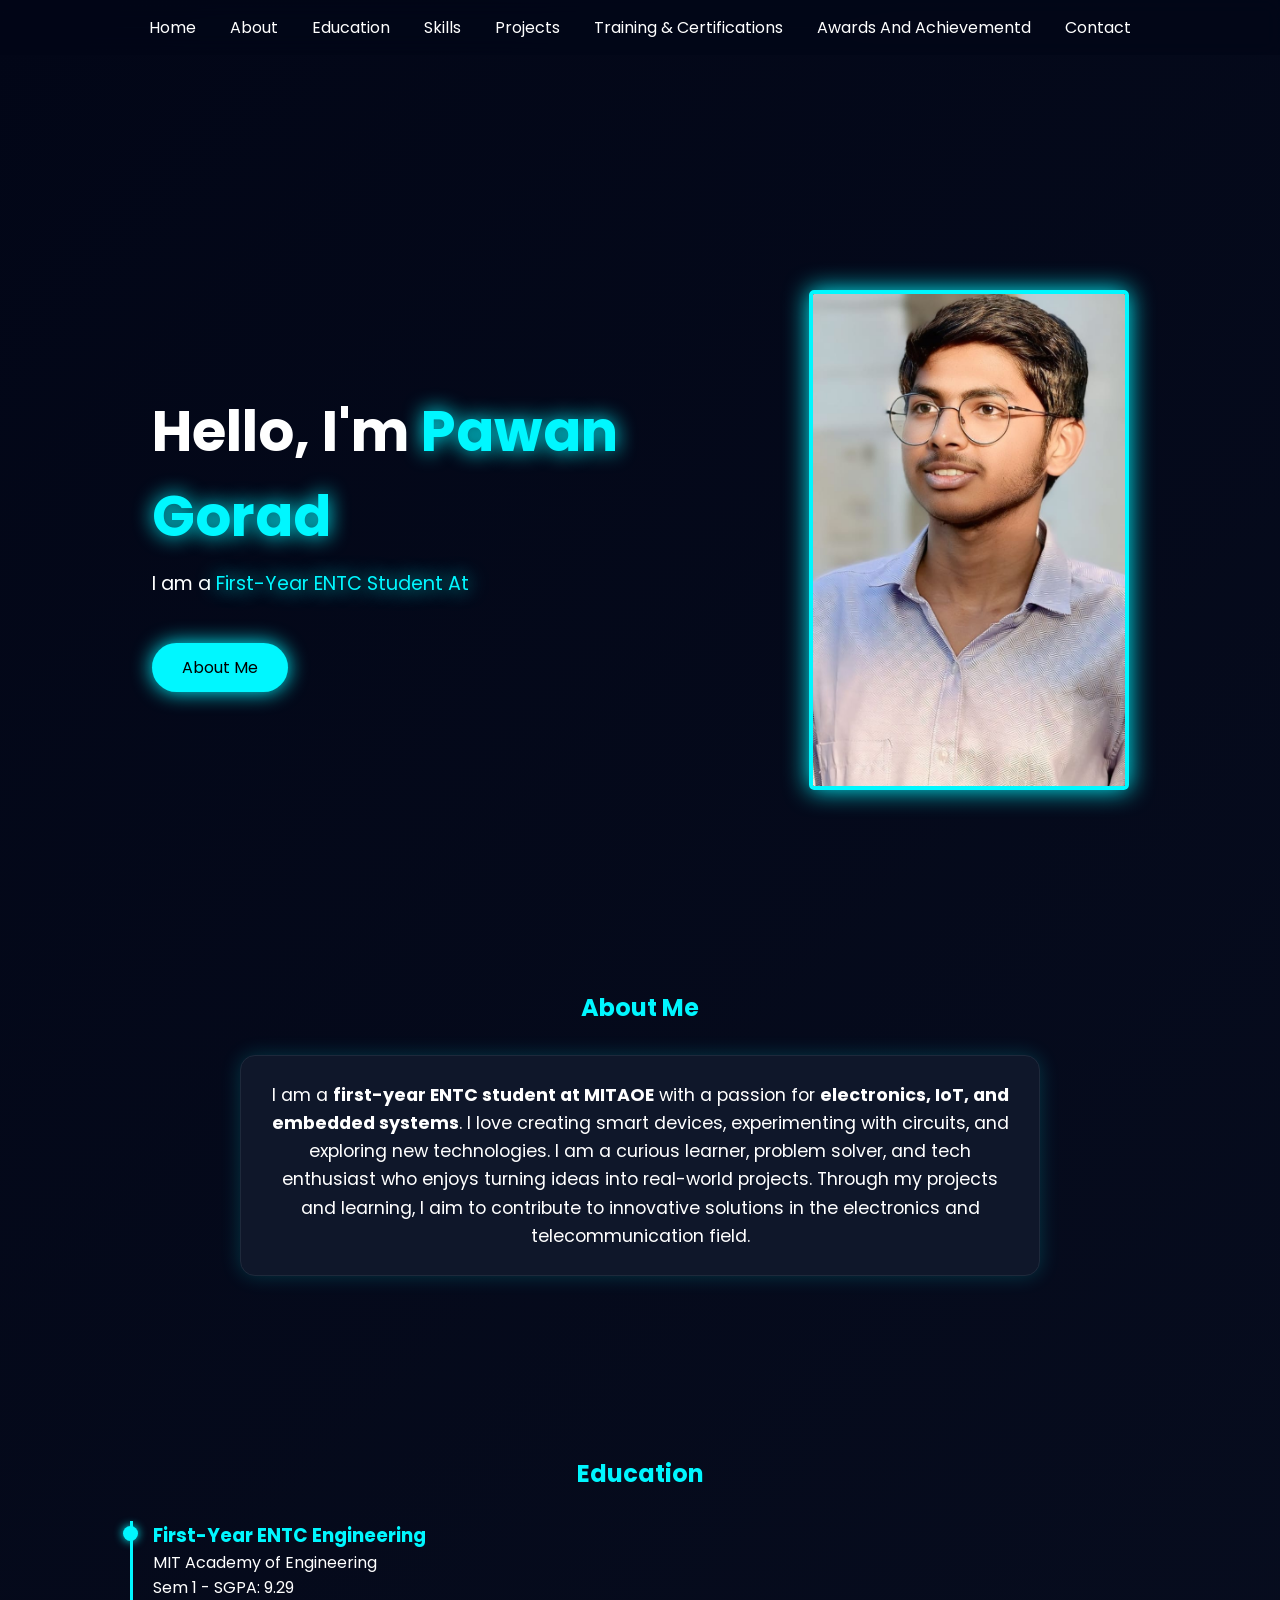
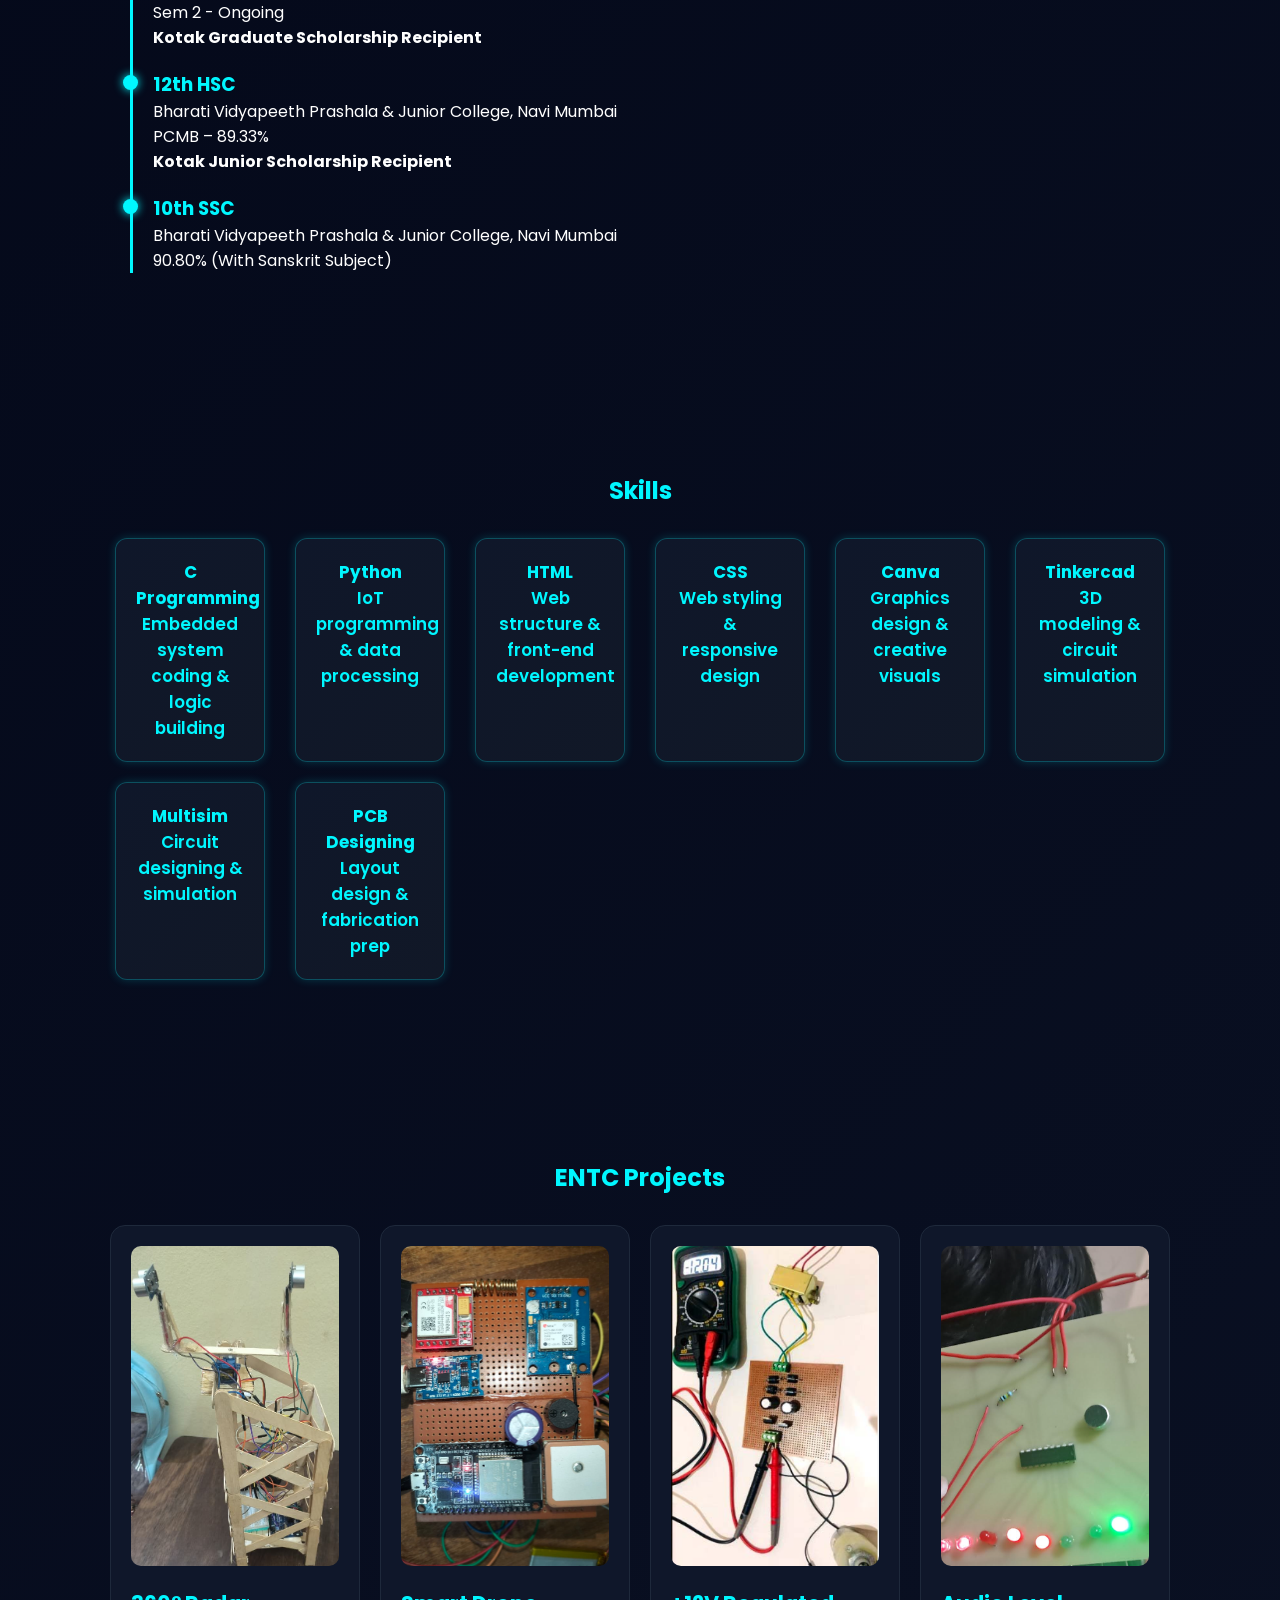
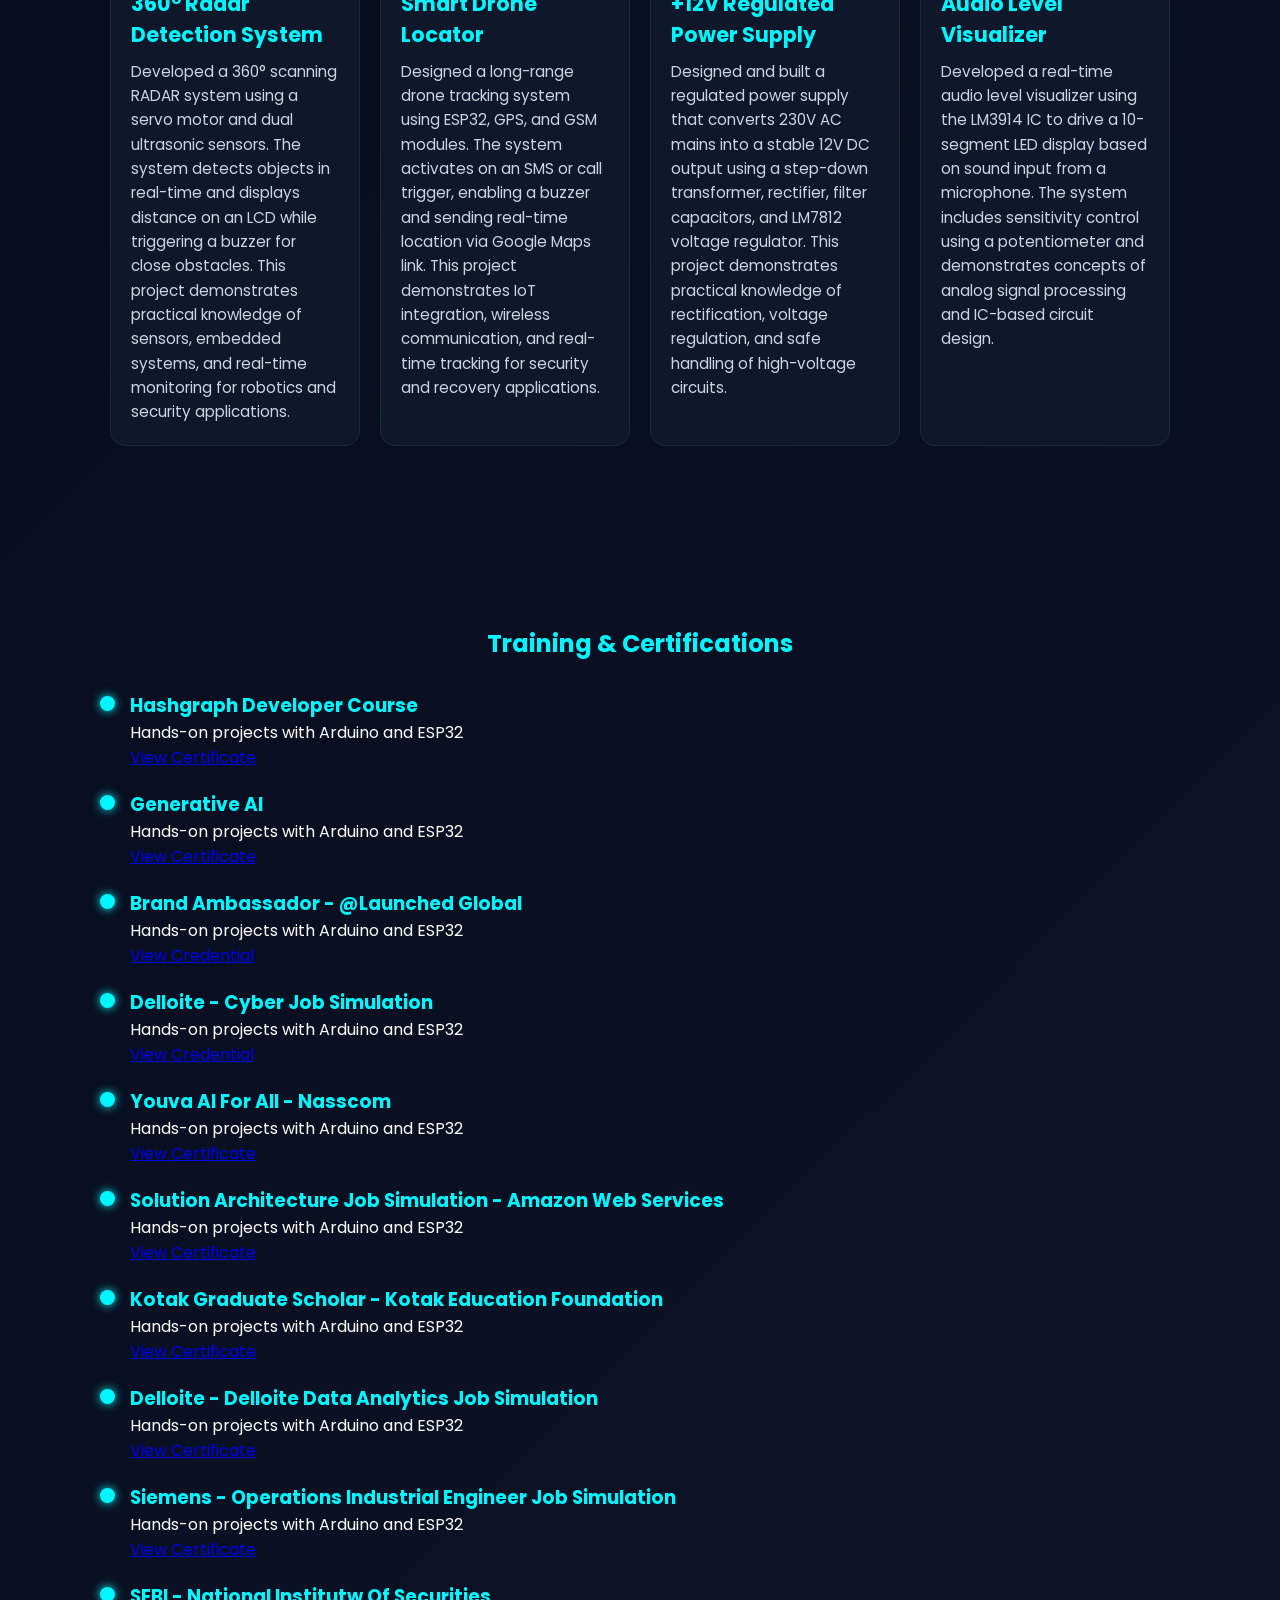
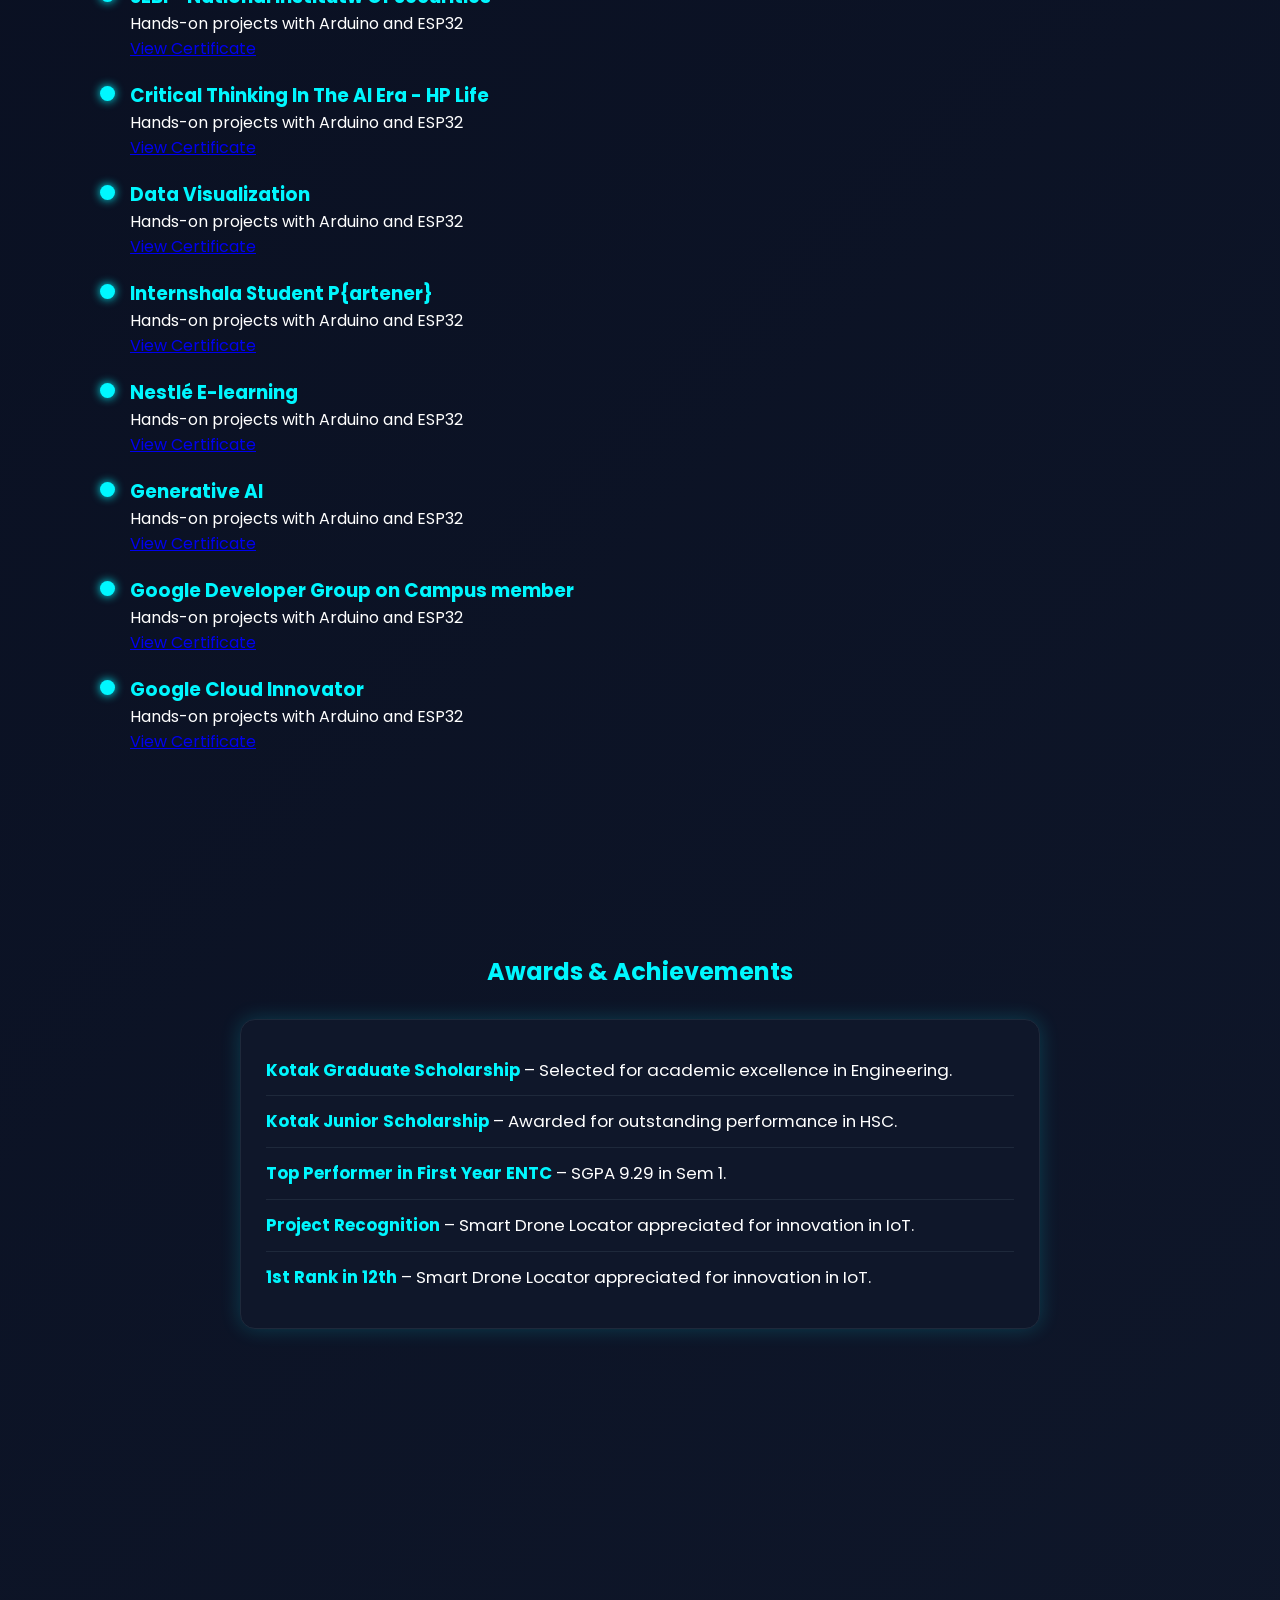
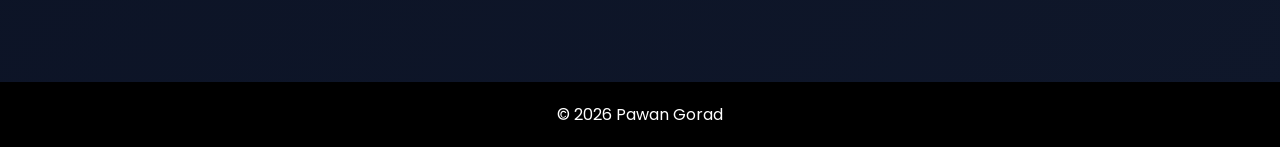
==== index.html @ 3f59ac0b "publsih" ====
<!DOCTYPE html>
<html lang="en">
<head>
<meta charset="UTF-8">
<meta name="viewport" content="width=device-width, initial-scale=1.0">
<title>Pawan Gorad | ENTC Portfolio</title>

<link href="https://fonts.googleapis.com/css2?family=Poppins:wght@300;400;600&display=swap" rel="stylesheet">

<link rel="stylesheet" href="style.css">
</head>

<body>

<nav>
    <a href="#home">Home</a>
    <a href="#about">About</a>
    <a href="#education">Education</a>
    <a href="#skills">Skills</a>
    <a href="#projects">Projects</a>
    <a href="#training">Training & Certifications</a>
    <a href="#awards">Awards And Achievementd</a>   <!-- 👈 ADD THIS -->
    <a href="#contact">Contact</a>
</nav>


<!-- HOME -->
<section id="home">
    <div class="home-content">

        <!-- TEXT LEFT -->
        <div class="home-text">
            <h1>Hello, I'm <span>Pawan Gorad</span></h1>
            <p>I am a <span class="typing" id="typing"></span></p>
            <a href="#about" class="btn">About Me</a>
        </div>

        <!-- PHOTO RIGHT -->
        <div class="home-img">
            <img src="profile.jpg.jpeg" alt="Pawan Photo">
        </div>

    </div>
</section>


<!-- ABOUT -->
<section id="about">
    <h2>About Me</h2>
    <div class="card">
        I am a <strong>first-year ENTC student at MITAOE</strong> with a passion for <strong>electronics, IoT, and embedded systems</strong>. I love creating smart devices, experimenting with circuits, and exploring new technologies. I am a curious learner, problem solver, and tech enthusiast who enjoys turning ideas into real-world projects. Through my projects and learning, I aim to contribute to innovative solutions in the electronics and telecommunication field.
    </div>
</section>

<!-- EDUCATION -->
<section id="education">
    <h2>Education</h2>
    <div class="timeline">
        <!-- First Year Engineering -->
        <div class="timeline-item">
            <h3>First-Year ENTC Engineering</h3>
            <p>MIT Academy of Engineering</p>
            <p>Sem 1 - SGPA: 9.29</p>
            <p>Sem 2 - Ongoing</p>
            <p><strong>Kotak Graduate Scholarship Recipient</strong></p>
        </div>

        <!-- 12th HSC -->
        <div class="timeline-item">
            <h3>12th HSC</h3>
            <p>Bharati Vidyapeeth Prashala & Junior College, Navi Mumbai</p>
            <p>PCMB – 89.33%</p>
            <p><strong>Kotak Junior Scholarship Recipient</strong></p>
        </div>

        <!-- 10th SSC -->
        <div class="timeline-item">
            <h3>10th SSC</h3>
            <p>Bharati Vidyapeeth Prashala & Junior College, Navi Mumbai</p>
            <p>90.80% (With Sanskrit Subject)</p>
           
        </div>
    </div>
</section>

<!-- SKILLS -->
<section id="skills">
    <h2>Skills</h2>
    <div class="skills">
        <div class="skill"><strong>C Programming</strong><br>Embedded system coding & logic building</div>
        <div class="skill"><strong>Python</strong><br>IoT programming & data processing</div>
        <div class="skill"><strong>HTML</strong><br>Web structure & front-end development</div>
        <div class="skill"><strong>CSS</strong><br>Web styling & responsive design</div>
        <div class="skill"><strong>Canva</strong><br>Graphics design & creative visuals</div>
        <div class="skill"><strong>Tinkercad</strong><br>3D modeling & circuit simulation</div>
        <div class="skill"><strong>Multisim</strong><br>Circuit designing & simulation</div>
        <div class="skill"><strong>PCB Designing</strong><br>Layout design & fabrication prep</div>
    </div>
</section>


<!-- PROJECTS -->
<section id="projects">
    <h2>ENTC Projects</h2>
    <div class="projects">
       <div class="card">
    <img src="radar.png" alt="Radar System" class="project-img">

    <h3>360° Radar Detection System</h3>

    <p>
        Developed a 360° scanning RADAR system using a servo motor and dual ultrasonic sensors. 
        The system detects objects in real-time and displays distance on an LCD while triggering 
        a buzzer for close obstacles. This project demonstrates practical knowledge of sensors, 
        embedded systems, and real-time monitoring for robotics and security applications.
    </p>
</div>

        <div class="card">
    <img src="dronelocator.jpeg" alt="Smart Drone Locator" class="project-img">

    <h3>Smart Drone Locator</h3>

    <p>
        Designed a long-range drone tracking system using ESP32, GPS, and GSM modules. 
        The system activates on an SMS or call trigger, enabling a buzzer and sending 
        real-time location via Google Maps link. This project demonstrates IoT integration, 
        wireless communication, and real-time tracking for security and recovery applications.
    </p>
</div>
<div class="card">
    <img src="powersupply.png" alt="Power Supply" class="project-img">

    <h3>+12V Regulated Power Supply</h3>

    <p>
        Designed and built a regulated power supply that converts 230V AC mains into a stable 
        12V DC output using a step-down transformer, rectifier, filter capacitors, and LM7812 
        voltage regulator. This project demonstrates practical knowledge of rectification, 
        voltage regulation, and safe handling of high-voltage circuits.
    </p>
</div>
<div class="card">
    <img src="audio.png" alt="Audio Visualizer" class="project-img">

    <h3>Audio Level Visualizer</h3>

    <p>
        Developed a real-time audio level visualizer using the LM3914 IC to drive a 10-segment 
        LED display based on sound input from a microphone. The system includes sensitivity 
        control using a potentiometer and demonstrates concepts of analog signal processing 
        and IC-based circuit design.
    </p>
</div>



</section>

<!-- TRAINING & CERTIFICATIONS -->
<section id="training">
    <h2>Training & Certifications</h2>
    <div class="timeline-item">
    <h3>Hashgraph Developer Course</h3>
    <p>Hands-on projects with Arduino and ESP32</p>

    <a href="hashgraph.png" target="_blank" class="cert-btn">
        View Certificate
    </a>
</div>
<div class="timeline-item">
    <h3>Generative AI</h3>
    <p>Hands-on projects with Arduino and ESP32</p>

    <a href="GenAi.png" target="_blank" class="cert-btn">
        View Certificate
    </a>
</div>
        <div class="timeline-item">
    <h3>Brand Ambassador - @Launched Global</h3>
    <p>Hands-on projects with Arduino and ESP32</p>

    <a href="Laun.png" target="_blank" class="cert-btn">
        View Credential
    </a>
</div>
        </div>
        <div class="timeline-item">
    <h3>Delloite - Cyber Job Simulation</h3>
    <p>Hands-on projects with Arduino and ESP32</p>

    <a href="Delloite1.png" target="_blank" class="cert-btn">
        View Credential
    </a>
</div>
        <div class="timeline-item">
    <h3>Youva AI For All - Nasscom</h3>
    <p>Hands-on projects with Arduino and ESP32</p>

    <a href="nasscom1.png" target="_blank" class="cert-btn">
        View Certificate
    </a>
</div>
        <div class="timeline-item">
    <h3>Solution Architecture Job Simulation - Amazon Web Services</h3>
    <p>Hands-on projects with Arduino and ESP32</p>

    <a href="aws.png" target="_blank" class="cert-btn">
        View Certificate
    </a>
</div>
         <div class="timeline-item">
    <h3>Kotak Graduate Scholar - Kotak Education Foundation</h3>
    <p>Hands-on projects with Arduino and ESP32</p>

    <a href="kotak.png" target="_blank" class="cert-btn">
        View Certificate
    </a>
</div>
        <div class="timeline-item">
    <h3>Delloite - Delloite Data Analytics Job Simulation</h3>
    <p>Hands-on projects with Arduino and ESP32</p>

    <a href="delloite2.png" target="_blank" class="cert-btn">
        View Certificate
    </a>
</div>
        <div class="timeline-item">
    <h3>Siemens - Operations Industrial Engineer Job Simulation</h3>
    <p>Hands-on projects with Arduino and ESP32</p>

    <a href="siemens.png" target="_blank" class="cert-btn">
        View Certificate
    </a>
</div>
        <div class="timeline-item">
    <h3>SEBI - National Institutw Of Securities </h3>
    <p>Hands-on projects with Arduino and ESP32</p>

    <a href="sebi.png" target="_blank" class="cert-btn">
        View Certificate
    </a>
</div>
        <div class="timeline-item">
    <h3>Critical Thinking In The AI Era - HP Life </h3>
    <p>Hands-on projects with Arduino and ESP32</p>

    <a href="hp.png" target="_blank" class="cert-btn">
        View Certificate
    </a>
</div>
        <div class="timeline-item">
    <h3> Data Visualization  </h3>
    <p>Hands-on projects with Arduino and ESP32</p>

    <a href="tata.png" target="_blank" class="cert-btn">
        View Certificate
    </a>
</div>
<div class="timeline-item">
    <h3> Internshala Student P{artener}  </h3>
    <p>Hands-on projects with Arduino and ESP32</p>

    <a href="intern.png" target="_blank" class="cert-btn">
        View Certificate
    </a>
</div>
<div class="timeline-item">
    <h3> Nestlé E-learning  </h3>
    <p>Hands-on projects with Arduino and ESP32</p>

    <a href="Nestlé E-learning.png" target="_blank" class="cert-btn">
        View Certificate
    </a>
</div>
<div class="timeline-item">
    <h3> Generative AI  </h3>
    <p>Hands-on projects with Arduino and ESP32</p>

    <a href="Generative AI.png" target="_blank" class="cert-btn">
        View Certificate
    </a>
</div>
<div class="timeline-item">
    <h3> Google Developer Group on Campus member  </h3>
    <p>Hands-on projects with Arduino and ESP32</p>

    <a href="https://developers.google.com/profile/badges/community/gdg/GDGoC/member/" target="_blank" class="cert-btn">
        View Certificate
    </a>
</div>
<div class="timeline-item">
    <h3> Google Cloud Innovator  </h3>
    <p>Hands-on projects with Arduino and ESP32</p>

    <a href="https://developers.google.com/profile/badges/community/innovators/cloud/2021_member/" target="_blank" class="cert-btn">
        View Certificate
    </a>
</div>
</section>
<!-- AWARDS & ACHIEVEMENTS -->
<section id="awards">
    <h2>Awards & Achievements</h2>

    <div class="awards-card">
        <ul>
            <li><strong>Kotak Graduate Scholarship</strong> – Selected for academic excellence in Engineering.</li>
            <li><strong>Kotak Junior Scholarship</strong> – Awarded for outstanding performance in HSC.</li>
            <li><strong>Top Performer in First Year ENTC</strong> – SGPA 9.29 in Sem 1.</li>
            <li><strong>Project Recognition</strong> – Smart Drone Locator appreciated for innovation in IoT.</li>
            <li><strong>1st Rank in 12th</strong> – Smart Drone Locator appreciated for innovation in IoT.</li>
        </ul>
    </div>
</section>

<!-- CONTACT -->
<link rel="stylesheet" href="https://cdnjs.cloudflare.com/ajax/libs/font-awesome/6.5.0/css/all.min.css">

<section id="contact">
    <h2>Contact</h2>

    <p class="contact-text">pawangorad2007@gmail.com</p>
    <p class="contact-text">202501070093@mitaoe.ac.in</p>

    <div class="social-icons">
        <a href="https://www.linkedin.com/in/pawan-gorad-92347b370/" target="_blank" class="icon linkedin">
            <i class="fab fa-linkedin-in"></i>
        </a>

        <a href="https://www.youtube.com/@Pawangorad2007/videos" target="_blank" class="icon youtube">
            <i class="fab fa-youtube"></i>
        </a>
    </div>
</section>


<footer>
    <p>© 2026 Pawan Gorad</p>
</footer>

<script src = "index.js">
</script>

</body>
</html>
---- style.css ----
#contact {
    text-align: center;
    padding: 40px 20px;
    background: #0f172a;
    color: #fff;
}

#contact h2 {
    font-size: 32px;
    margin-bottom: 15px;
}

.contact-text {
    font-size: 16px;
    margin: 5px 0;
    color: #cbd5f5;
}

.social-icons {
    margin-top: 20px;
}

.icon {
    display: inline-flex;
    align-items: center;
    justify-content: center;
    width: 45px;
    height: 45px;
    margin: 0 10px;
    border-radius: 50%;
    font-size: 18px;
    color: white;
    text-decoration: none;
    transition: 0.3s ease;
}

/* LinkedIn */
.linkedin {
    background: #0077b5;
}

.linkedin:hover {
    background: #005582;
    transform: scale(1.1);
}

/* YouTube */
.youtube {
    background: #ff0000;
}

.youtube:hover {
    background: #cc0000;
    transform: scale(1.1);
}

*{
    margin:0;
    padding:0;
    box-sizing:border-box;
    font-family:'Poppins',sans-serif;
    scroll-behavior:smooth;
}

body{
    background: linear-gradient(135deg, #020617, #0f172a);
    color:#fff;
}


/* PARTICLE BACKGROUND */
canvas{
    position:fixed;
    top:0;
    left:0;
    z-index:-1;
}
.home-content{
    display:flex;
    justify-content:space-between;
    align-items:center;
    height:100vh;
    max-width:1100px;
    margin:auto;
    padding:0 20px;
    flex-wrap:wrap;
}

/* LEFT TEXT */
.home-text{
    flex:1;
    text-align:left;
}

.home-text h1{
    font-size:3.5rem;
    margin-bottom:10px;
}

.home-text p{
    font-size:1.2rem;
    margin-bottom:20px;
}

/* RIGHT IMAGE */
.home-img{
    flex:1;
    display:flex;
    justify-content:flex-end;
}
.home-img img{
    width:320px;
    height:500px;
    object-fit:cover;

    /* 👉 face full visible (head fix) */
    object-position:90% 1%;

    border:4px solid #00f7ff;
    box-shadow:0 0 25px #00f7ff;
    border-radius:5px;
    animation: float 5s ease-in-out infinite;
}



/* MOBILE RESPONSIVE */
@media(max-width:768px){
    .home-content{
        flex-direction:column;
        text-align:center;
    }

    .home-text{
        text-align:center;
    }

    .home-img{
        justify-content:center;
        margin-top:20px;
    }
}


/* NAVBAR */
nav{
    position:fixed;
    width:100%;
    background:rgba(2,6,23,0.7);
    backdrop-filter:blur(10px);
    padding:15px;
    text-align:center;
    z-index:1000;
}

nav a{
    color:#fff;
    margin:0 15px;
    text-decoration:none;
    position:relative;
}

nav a::after{
    content:"";
    position:absolute;
    width:0%;
    height:2px;
    background:#00f7ff;
    left:0;
    bottom:-5px;
    transition:0.3s;
}

nav a:hover::after{
    width:100%;
}

/* HOME */
#home{
    height:100vh;
    display:flex;
    justify-content:center;
    align-items:center;
    text-align:center;
}

.home-content h1{
    font-size:3.5rem;
}

.home-content span{
    color:#00f7ff;
    text-shadow:0 0 20px #00f7ff;
}

.typing{
    color:#00f7ff;
}

.btn{
    margin-top:25px;
    display:inline-block;
    padding:12px 30px;
    background:#00f7ff;
    color:#000;
    border-radius:30px;
    text-decoration:none;
    transition:0.3s;
    box-shadow:0 0 20px #00f7ff;
}

.btn:hover{
    transform:scale(1.1);
}

/* SECTIONS */
section{
    padding:90px 20px;
    max-width:1100px;
    margin:auto;
    opacity:0;
    transform:translateY(50px);
    transition:0.6s;
}

section.show{
    opacity:1;
    transform:translateY(0);
}

h2{
    color:#00f7ff;
    text-align:center;
    margin-bottom:30px;
}

/* ABOUT */
#about .card{
    background:#0f172a;
    padding:25px;
    border-radius:15px;
    border:1px solid #1e293b;
    box-shadow:0 0 20px #00f7ff30;
    text-align:center;
    max-width:800px;
    margin:auto;
    font-size:1.1rem;
    line-height:1.6;
}

/* PROJECT CARDS */
.projects{
    display:grid;
    grid-template-columns:repeat(auto-fit,minmax(250px,1fr));
    gap:20px;
}

.card{
    background:#0f172a;
    padding:20px;
    border-radius:15px;
    transition:0.3s;
    border:1px solid #1e293b;
}

.card:hover{
    transform:translateY(-8px);
    box-shadow:0 0 15px #00f7ff50;
}


.card:hover{
    transform:translateY(-10px);
    box-shadow:0 0 30px #00f7ff60;
}
.card{
    background:#0f172a;
    padding:20px;
    border-radius:15px;
    border:1px solid #1e293b;
    transition:0.3s ease;
    max-width:320px;
    overflow:hidden;
}

/* Hover effect */
.card:hover{
    transform:translateY(-8px);
    box-shadow:0 8px 20px rgba(0, 247, 255, 0.3);
}

/* Image styling */
.project-img{
    width:100%;
    height:400px;
    object-fit:cover;
    border-radius:10px;
    margin-bottom:15px;
    transition:0.4s ease;
}
.card{
    background:#0f172a;
    padding:20px;
    border-radius:15px;
    border:1px solid #1e293b;
    transition:0.3s ease;
    max-width:320px;
    overflow:hidden;
}

.card:hover{
    transform:translateY(-8px);
    box-shadow:0 8px 20px rgba(0, 247, 255, 0.3);
}

.project-img{
    width:100%;
    height:320px;
    object-fit:cover;
    border-radius:10px;
    margin-bottom:15px;
    transition:0.4s ease;
}

.card:hover .project-img{
    transform:scale(1.05);
}

.card h3{
    color:#00f7ff;
    margin-bottom:10px;
    font-size:1.3rem;
}

.card p{
    font-size:0.95rem;
    line-height:1.6;
    color:#cbd5e1;
}


/* Image zoom on hover */
.card:hover .project-img{
    transform:scale(1.05);
}

/* Heading */
.card h3{
    color:#00f7ff;
    margin-bottom:10px;
    font-size:1.3rem;
}

/* Description */
.card p{
    font-size:0.95rem;
    line-height:1.6;
    color:#cbd5e1;
}


/* SKILLS */
.skills{
    display:grid;
    grid-template-columns:repeat(auto-fit,minmax(140px,1fr));
    gap:20px;
    justify-items:center;
}

.skill{
    padding:20px;
    text-align:center;
    border-radius:12px;
    background:linear-gradient(135deg,#0f172a,#111827);
    border:1px solid #00f7ff40;
    color:#00f7ff;
    font-weight:600;
    font-size:1.05rem;
    transition:0.3s;
    width:100%;
    max-width:150px;
    box-shadow:0 0 10px #00f7ff30;
}

.skill:hover{
    background:#00f7ff;
    color:#000;
    transform:scale(1.1);
    box-shadow:0 0 20px #00f7ff80;
}

/* TIMELINE */
.timeline{
    position:relative;
    margin-left:20px;
    border-left:3px solid #00f7ff;
}

.timeline-item{
    margin:20px 0;
    padding-left:20px;
    position:relative;
}

.timeline-item::before{
    content:"";
    position:absolute;
    left:-10px;
    top:5px;
    width:15px;
    height:15px;
    background:#00f7ff;
    border-radius:50%;
    box-shadow:0 0 10px #00f7ff;
}

.timeline-item h3{
    color:#00f7ff;
}
/* AWARDS SECTION */
#awards{
    padding:90px 20px;
    max-width:1100px;
    margin:auto;
}

.awards-card{
    background:#0f172a;
    padding:25px;
    border-radius:15px;
    border:1px solid #1e293b;
    box-shadow:0 0 20px #00f7ff30;
    max-width:800px;
    margin:auto;
}

.awards-card ul{
    list-style:none;
    padding:0;
}

.awards-card li{
    padding:12px 0;
    border-bottom:1px solid #1e293b;
    font-size:1.05rem;
    line-height:1.6;
}

.awards-card li:last-child{
    border-bottom:none;
}

.awards-card strong{
    color:#00f7ff;
}
.cert-thumb{
    width:120px;
    height:80px;
    object-fit:cover;
    border-radius:8px;
    margin-top:10px;
    border:2px solid #00f7ff;
    box-shadow:0 0 10px #00f7ff40;
    transition:0.3s;
    cursor:pointer;
}

.cert-thumb:hover{
    transform:scale(1.1);
    box-shadow:0 0 20px #00f7ff;
}


/* FOOTER */
footer{
    text-align:center;
    padding:20px;
    background:#000;
}
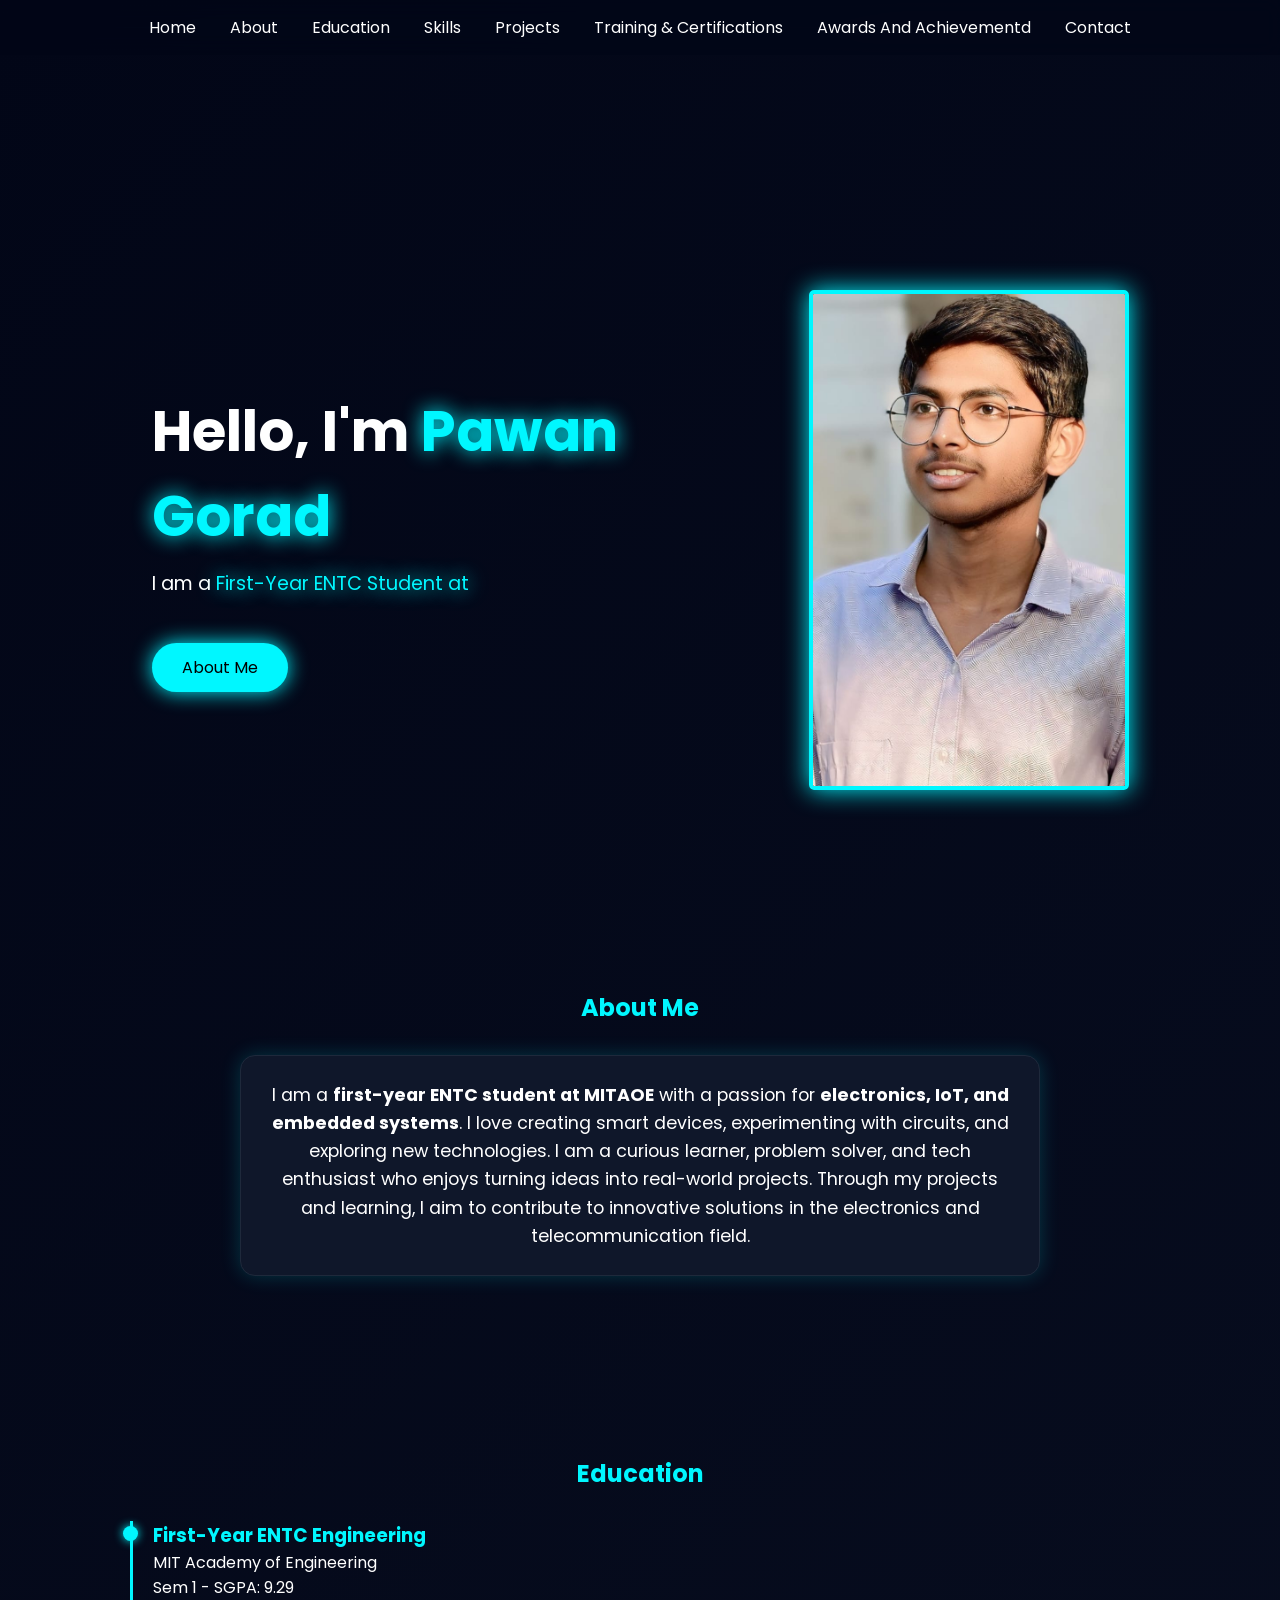
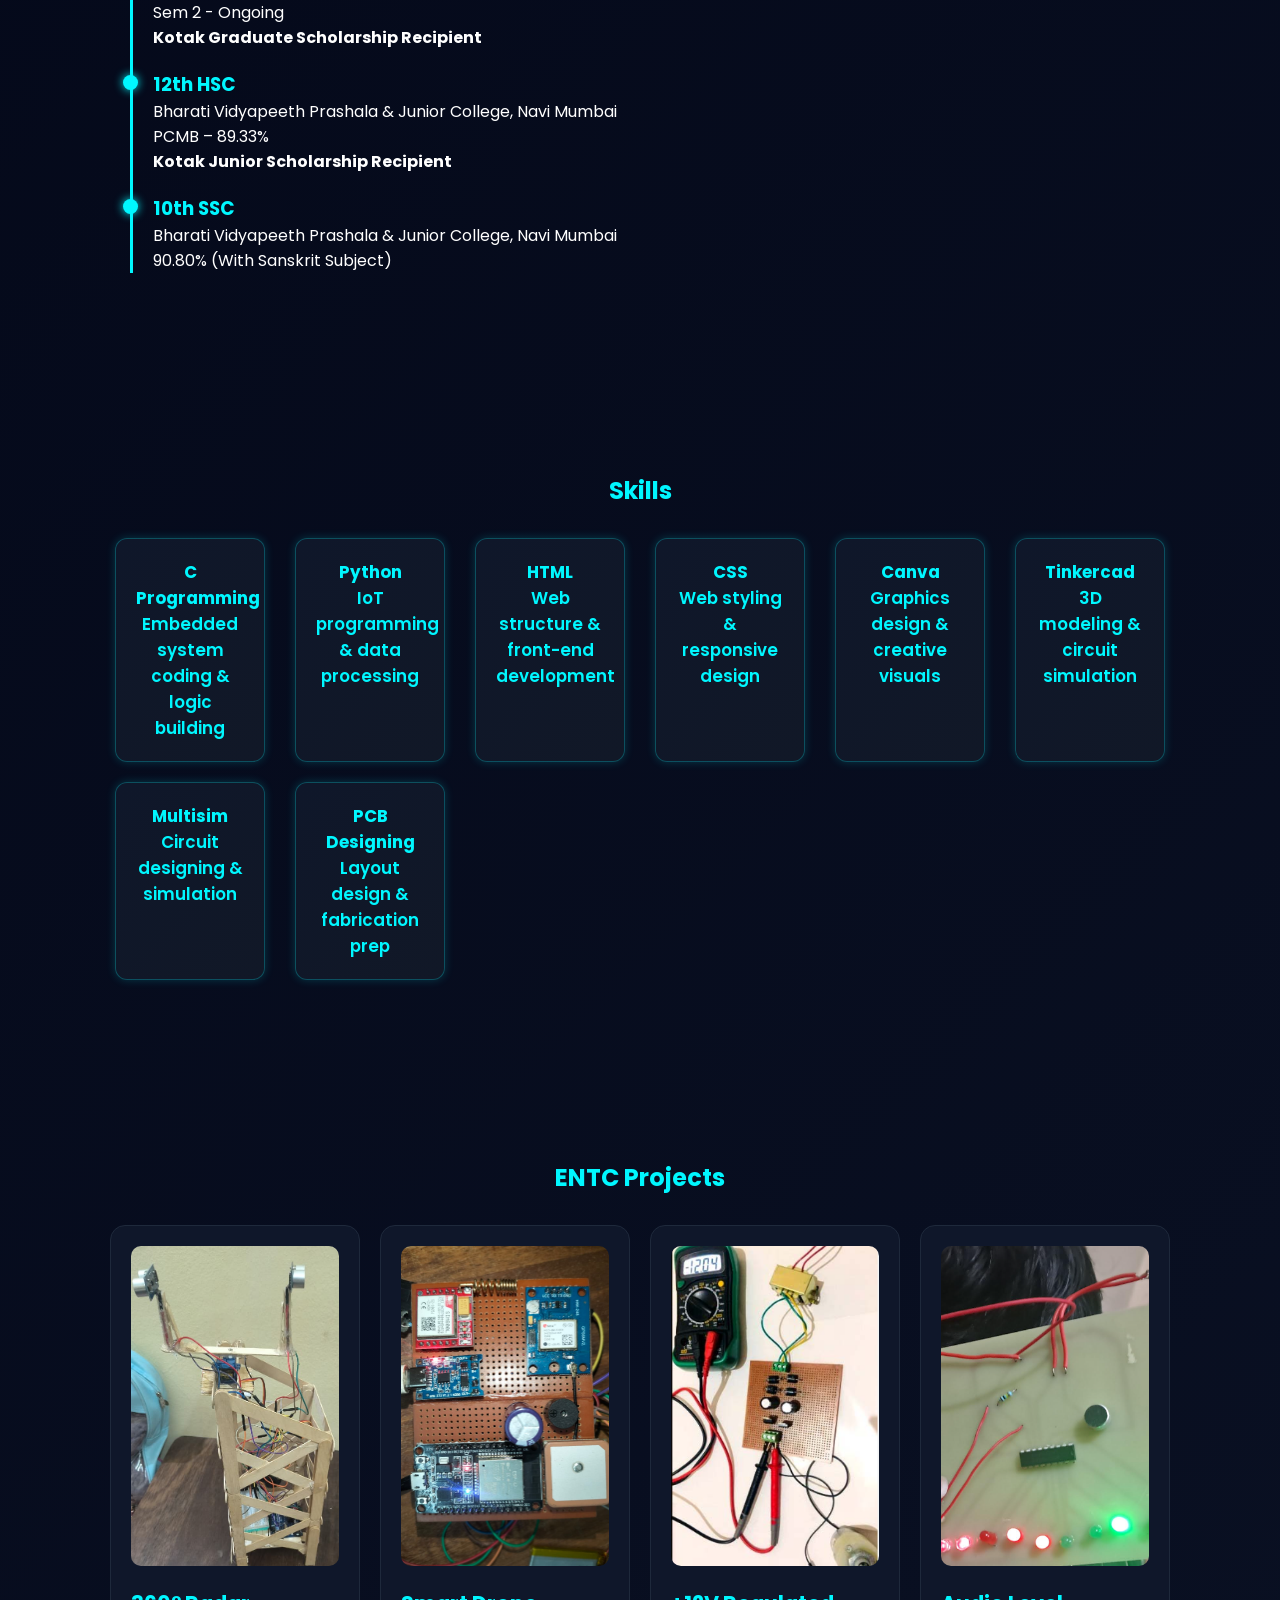
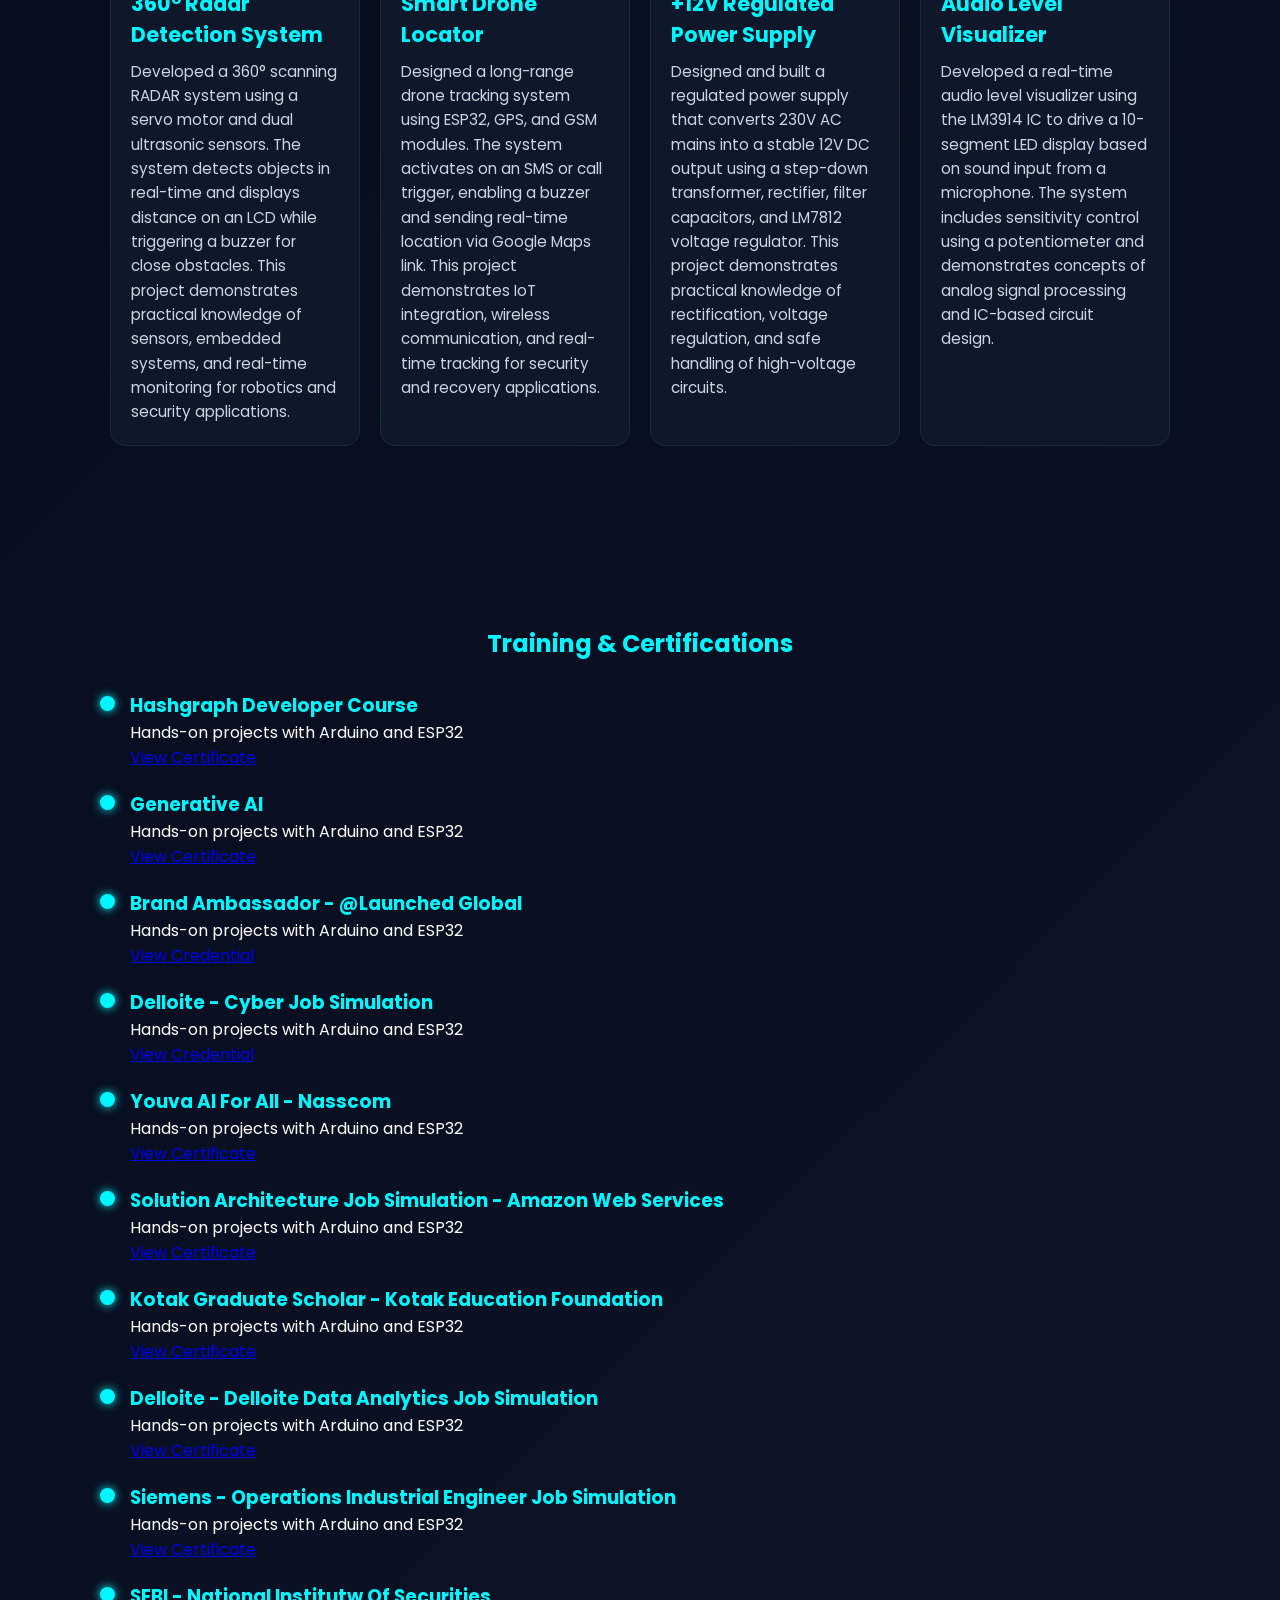
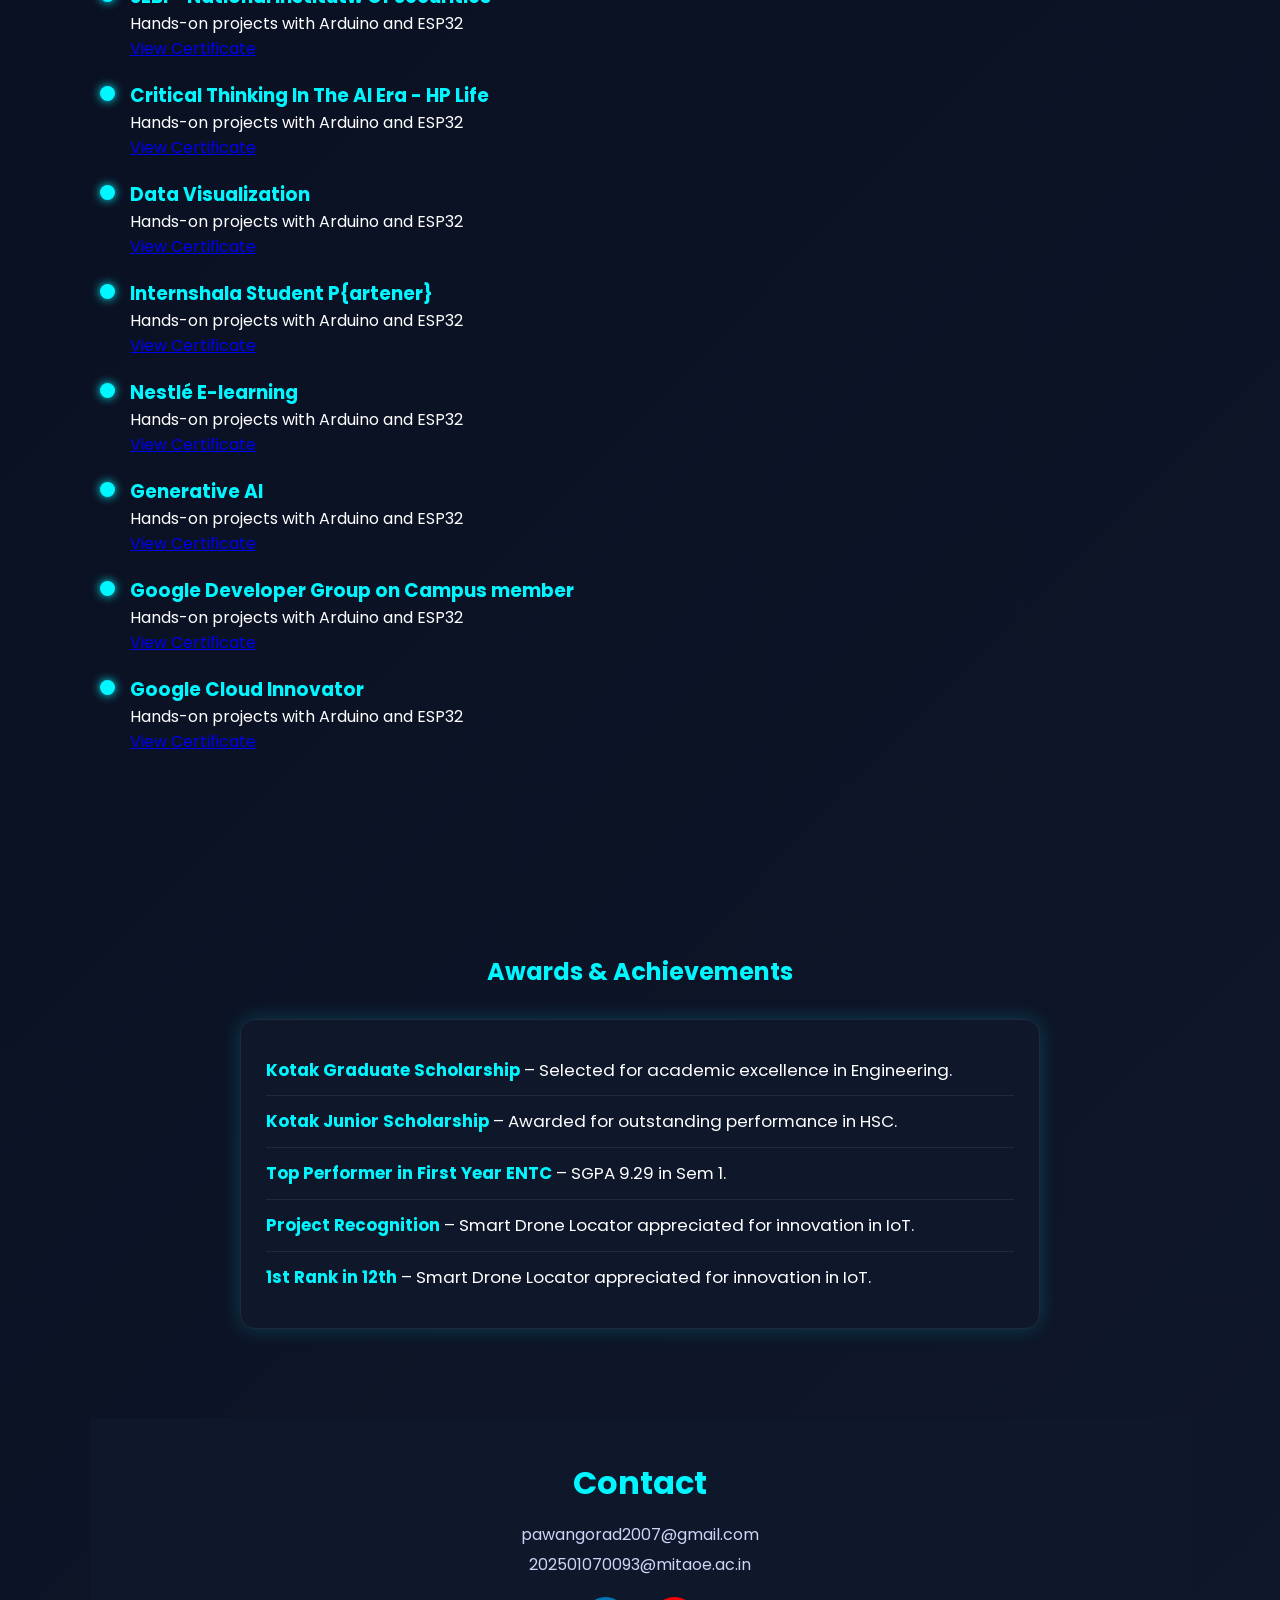
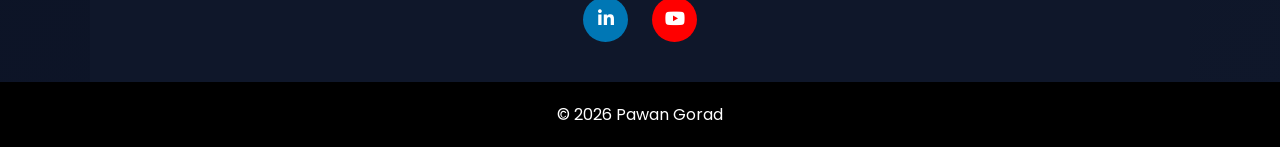
==== commit 370c9aa8: "publih" ====
--- a/index.html
+++ b/index.html
@@ -333,7 +333,6 @@
     </div>
 </section>
 
-
 <footer>
     <p>© 2026 Pawan Gorad</p>
 </footer>
--- a/style.css
+++ b/style.css
@@ -218,15 +218,18 @@
     padding:90px 20px;
     max-width:1100px;
     margin:auto;
+
     opacity:0;
-    transform:translateY(50px);
-    transition:0.6s;
-}
-
+    transform:translateY(60px) scale(0.98);
+    transition:all 0.7s ease;
+}
+
+/* When visible */
 section.show{
     opacity:1;
-    transform:translateY(0);
-}
+    transform:translateY(0) scale(1);
+}
+
 
 h2{
     color:#00f7ff;
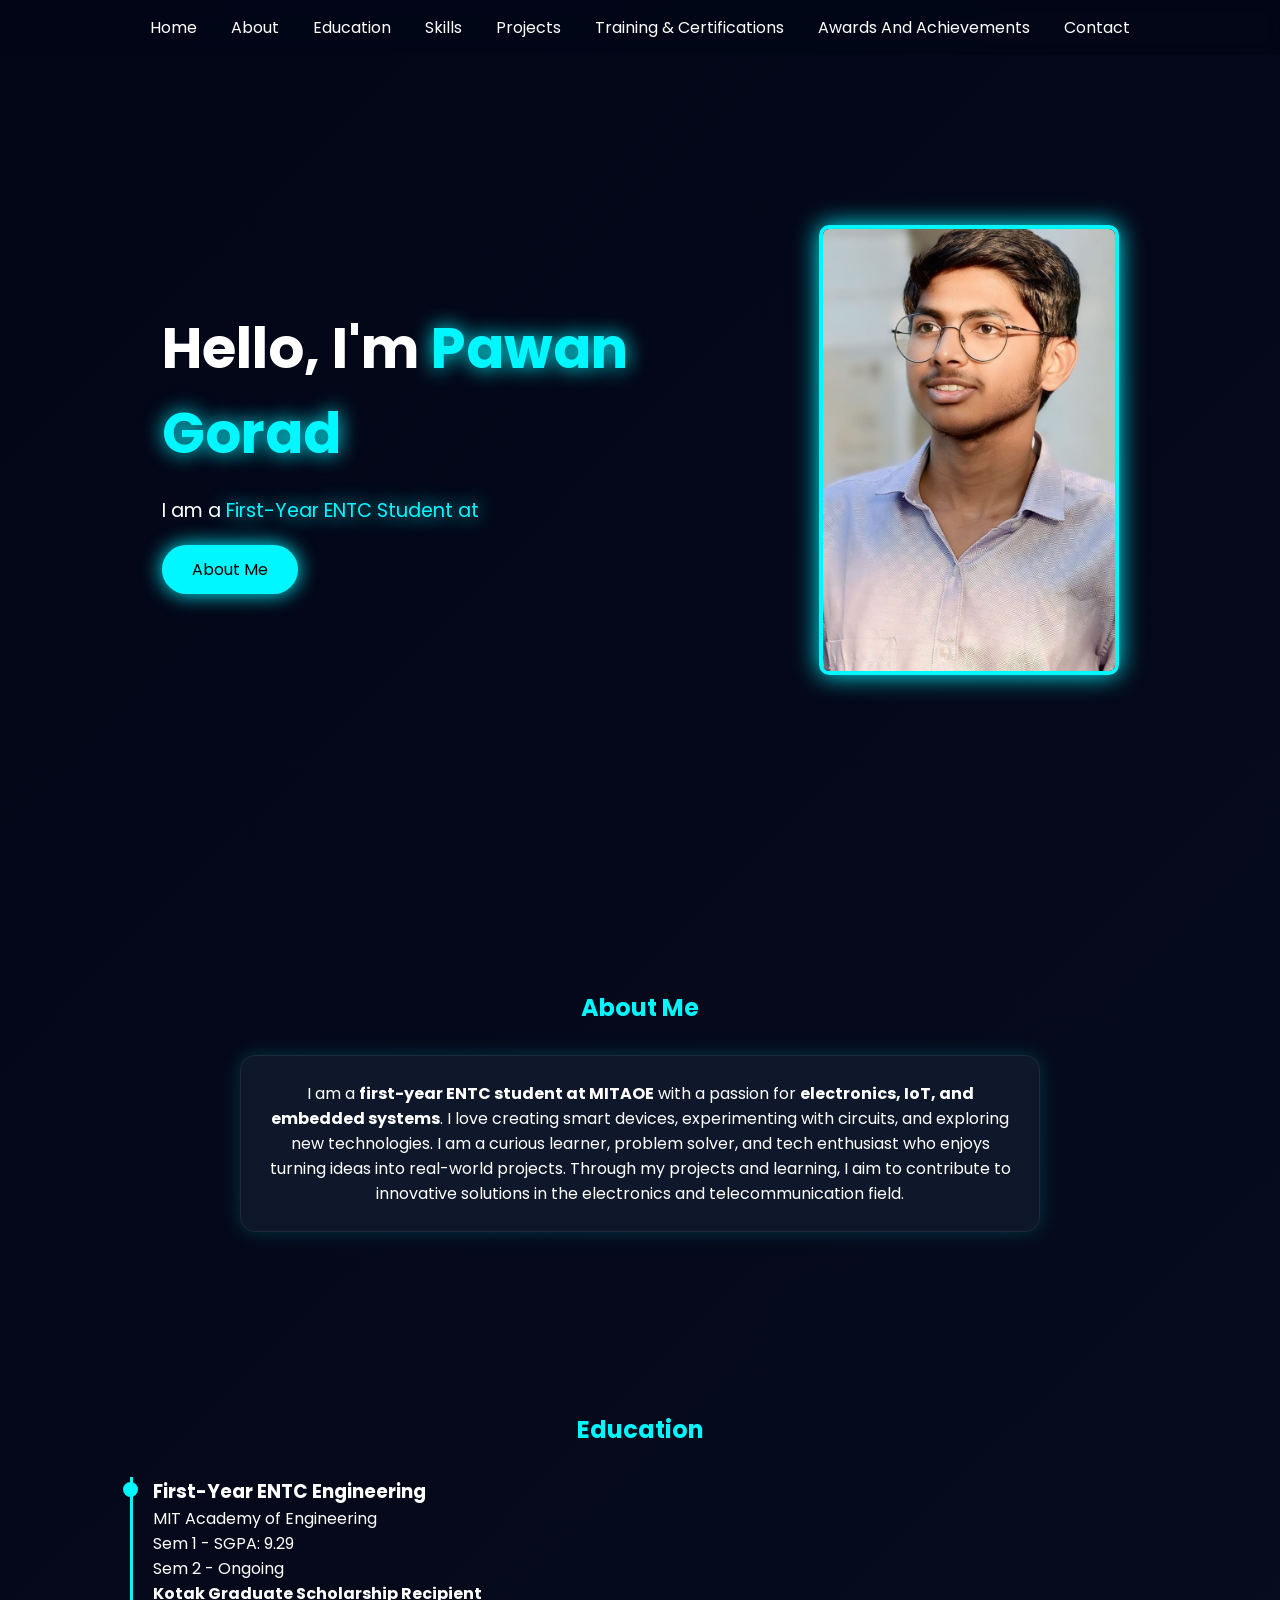
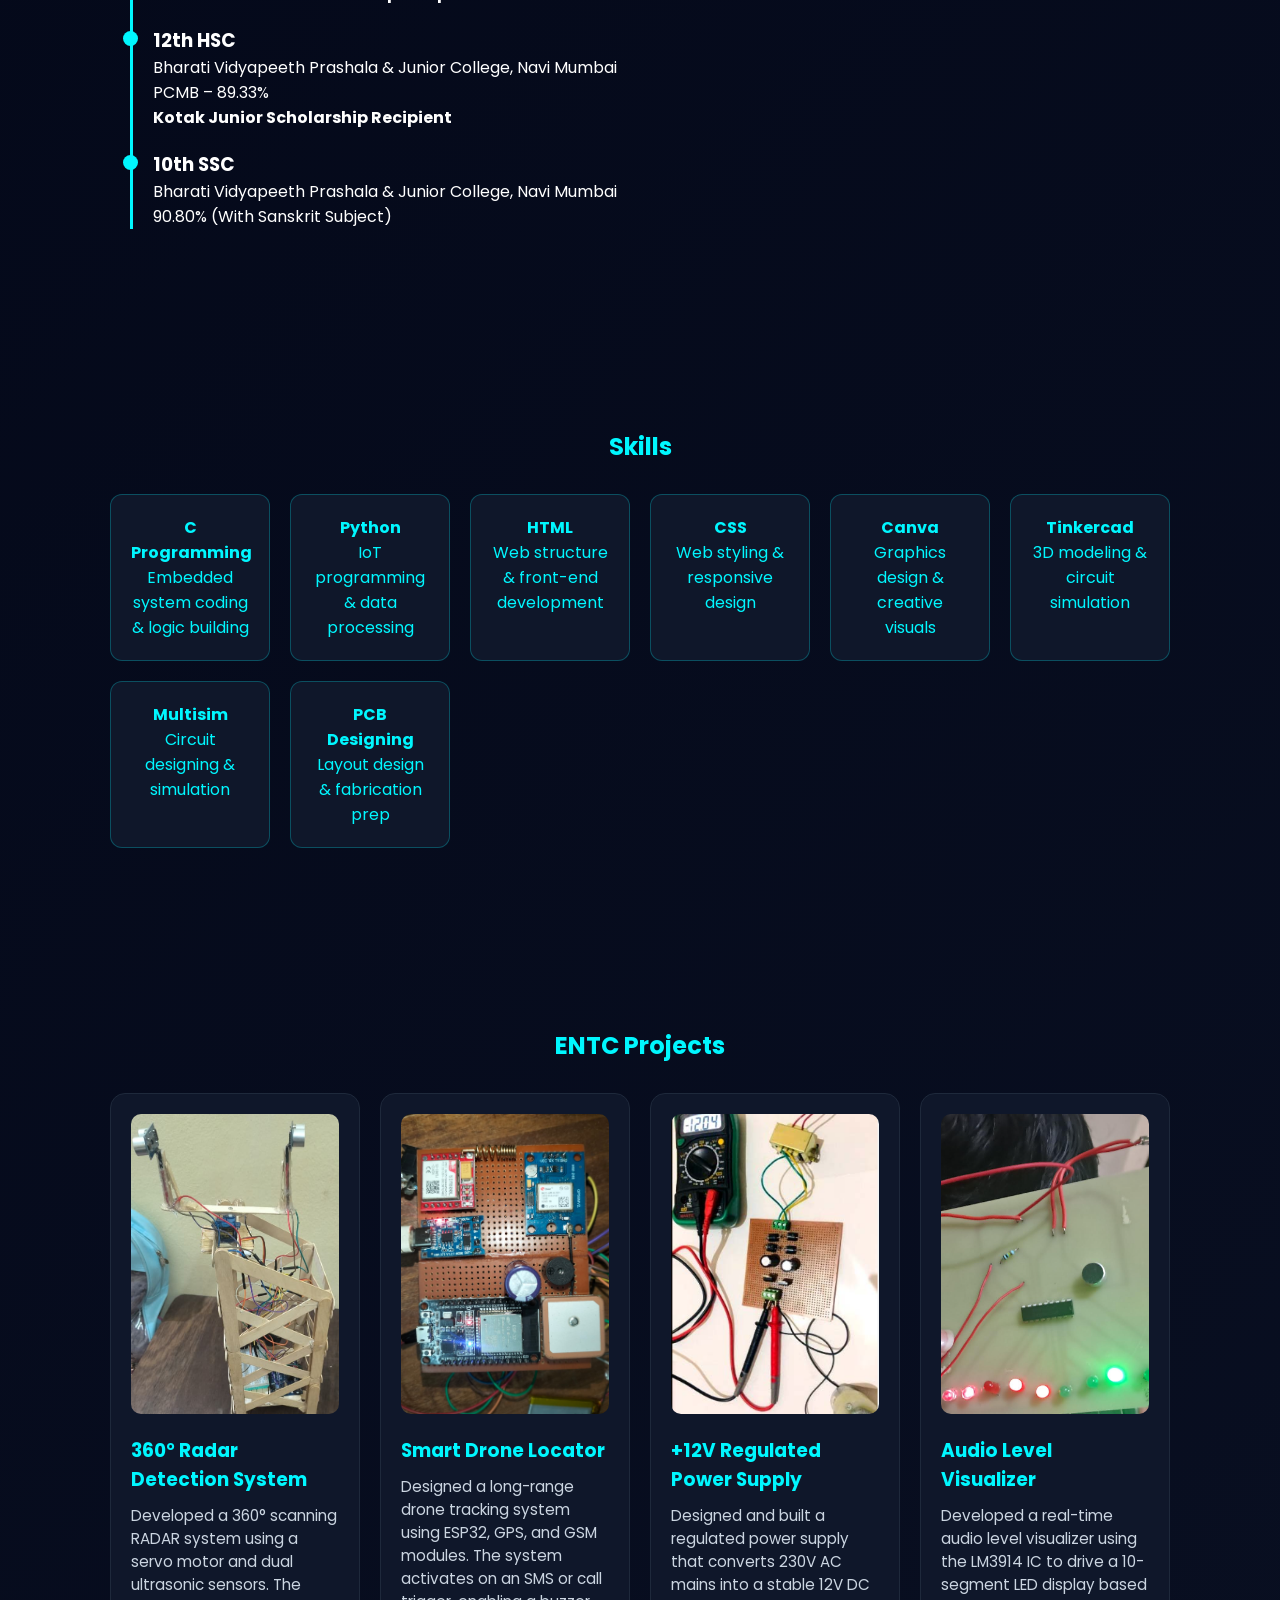
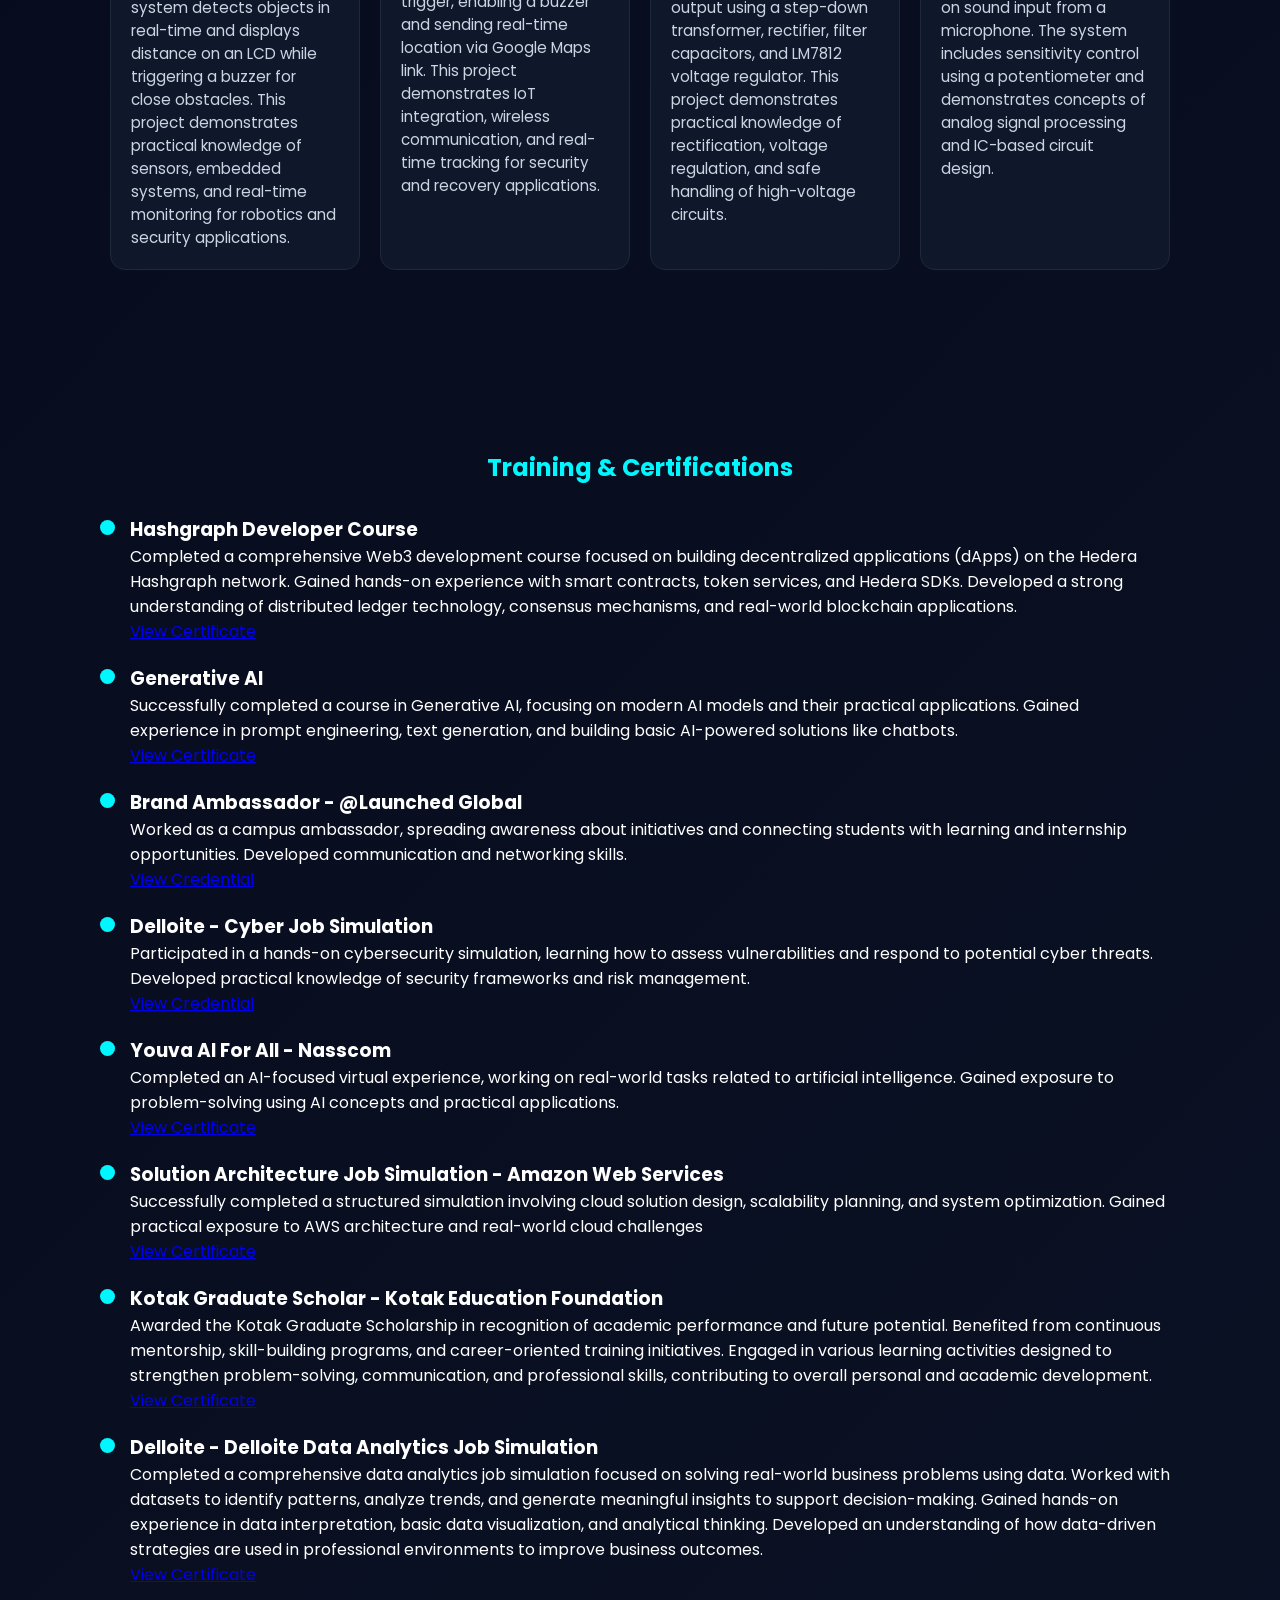
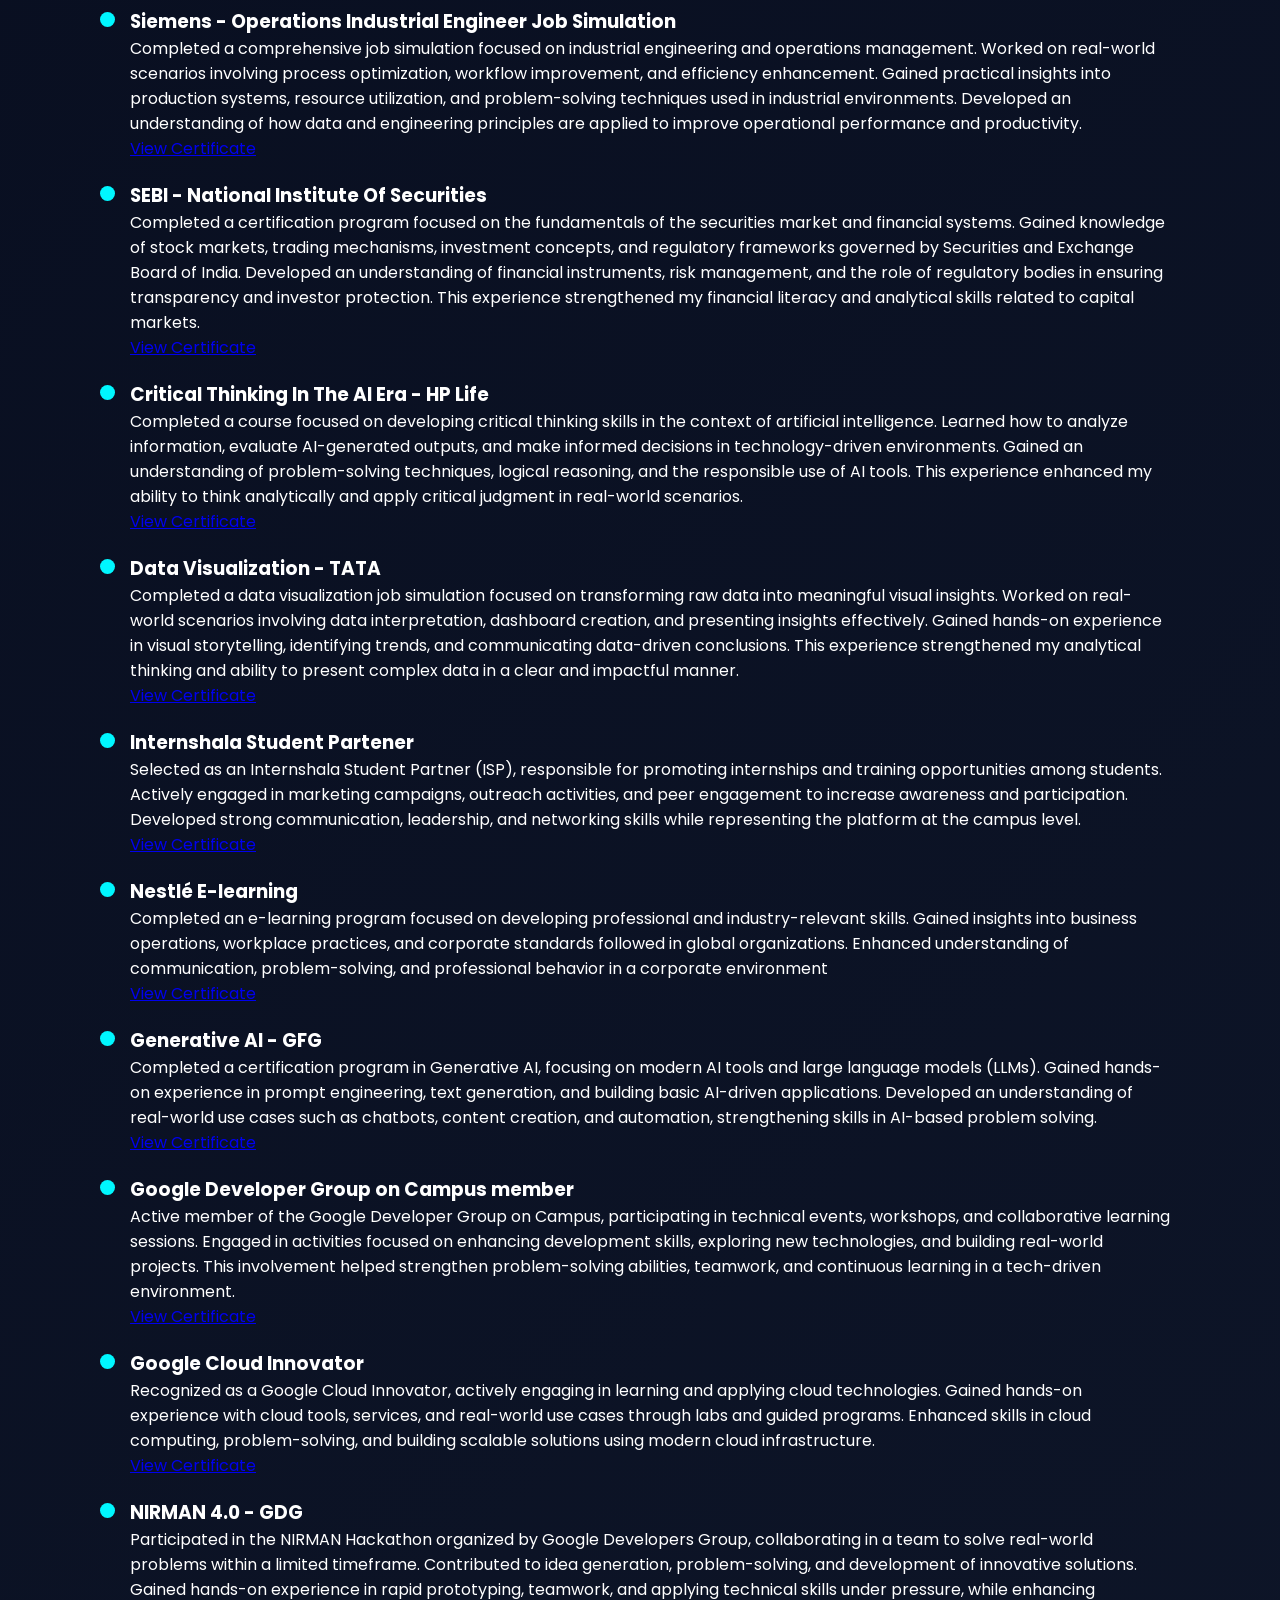
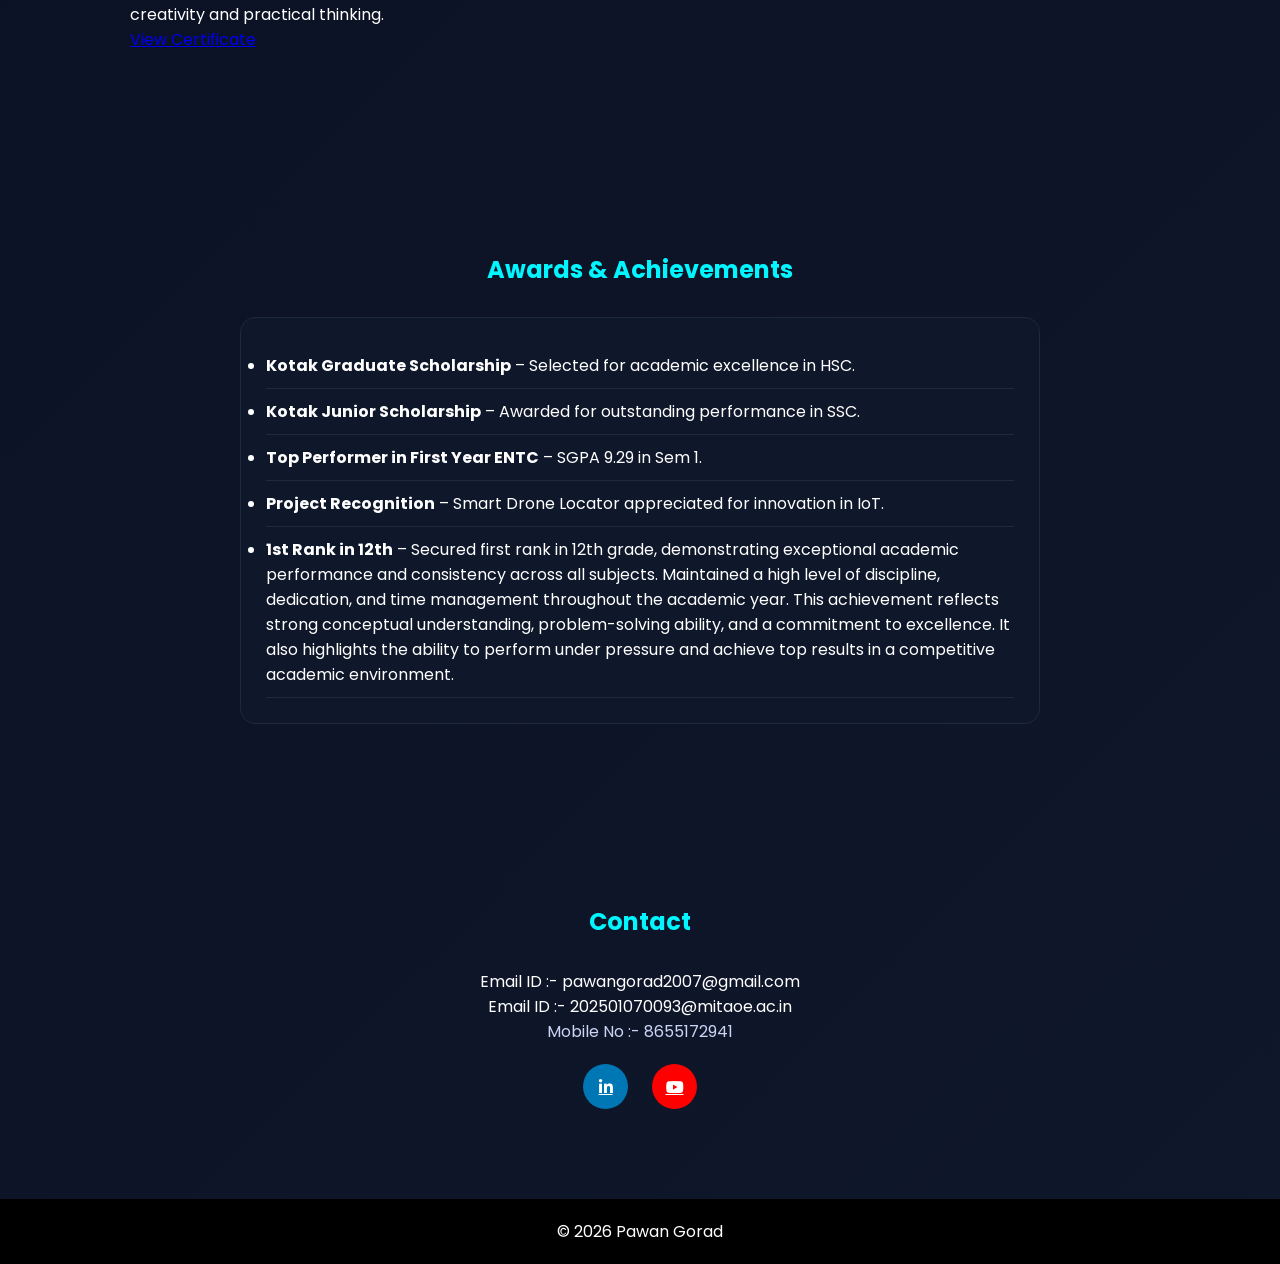
==== commit 6e80dcfe: "publish" ====
--- a/index.html
+++ b/index.html
@@ -19,7 +19,7 @@
     <a href="#skills">Skills</a>
     <a href="#projects">Projects</a>
     <a href="#training">Training & Certifications</a>
-    <a href="#awards">Awards And Achievementd</a>   <!-- 👈 ADD THIS -->
+    <a href="#awards">Awards And Achievements</a>   <!-- 👈 ADD THIS -->
     <a href="#contact">Contact</a>
 </nav>
 
@@ -162,7 +162,7 @@
     <h2>Training & Certifications</h2>
     <div class="timeline-item">
     <h3>Hashgraph Developer Course</h3>
-    <p>Hands-on projects with Arduino and ESP32</p>
+    <p>Completed a comprehensive Web3 development course focused on building decentralized applications (dApps) on the Hedera Hashgraph network. Gained hands-on experience with smart contracts, token services, and Hedera SDKs. Developed a strong understanding of distributed ledger technology, consensus mechanisms, and real-world blockchain applications.</p>
 
     <a href="hashgraph.png" target="_blank" class="cert-btn">
         View Certificate
@@ -170,7 +170,7 @@
 </div>
 <div class="timeline-item">
     <h3>Generative AI</h3>
-    <p>Hands-on projects with Arduino and ESP32</p>
+    <p>Successfully completed a course in Generative AI, focusing on modern AI models and their practical applications. Gained experience in prompt engineering, text generation, and building basic AI-powered solutions like chatbots.</p>
 
     <a href="GenAi.png" target="_blank" class="cert-btn">
         View Certificate
@@ -178,7 +178,7 @@
 </div>
         <div class="timeline-item">
     <h3>Brand Ambassador - @Launched Global</h3>
-    <p>Hands-on projects with Arduino and ESP32</p>
+    <p>Worked as a campus ambassador, spreading awareness about initiatives and connecting students with learning and internship opportunities. Developed communication and networking skills.</p>
 
     <a href="Laun.png" target="_blank" class="cert-btn">
         View Credential
@@ -187,7 +187,7 @@
         </div>
         <div class="timeline-item">
     <h3>Delloite - Cyber Job Simulation</h3>
-    <p>Hands-on projects with Arduino and ESP32</p>
+    <p>Participated in a hands-on cybersecurity simulation, learning how to assess vulnerabilities and respond to potential cyber threats. Developed practical knowledge of security frameworks and risk management.</p>
 
     <a href="Delloite1.png" target="_blank" class="cert-btn">
         View Credential
@@ -195,7 +195,7 @@
 </div>
         <div class="timeline-item">
     <h3>Youva AI For All - Nasscom</h3>
-    <p>Hands-on projects with Arduino and ESP32</p>
+    <p>Completed an AI-focused virtual experience, working on real-world tasks related to artificial intelligence. Gained exposure to problem-solving using AI concepts and practical applications.</p>
 
     <a href="nasscom1.png" target="_blank" class="cert-btn">
         View Certificate
@@ -203,7 +203,7 @@
 </div>
         <div class="timeline-item">
     <h3>Solution Architecture Job Simulation - Amazon Web Services</h3>
-    <p>Hands-on projects with Arduino and ESP32</p>
+    <p>Successfully completed a structured simulation involving cloud solution design, scalability planning, and system optimization. Gained practical exposure to AWS architecture and real-world cloud challenges</p>
 
     <a href="aws.png" target="_blank" class="cert-btn">
         View Certificate
@@ -211,7 +211,7 @@
 </div>
          <div class="timeline-item">
     <h3>Kotak Graduate Scholar - Kotak Education Foundation</h3>
-    <p>Hands-on projects with Arduino and ESP32</p>
+    <p>Awarded the Kotak Graduate Scholarship in recognition of academic performance and future potential. Benefited from continuous mentorship, skill-building programs, and career-oriented training initiatives. Engaged in various learning activities designed to strengthen problem-solving, communication, and professional skills, contributing to overall personal and academic development.</p>
 
     <a href="kotak.png" target="_blank" class="cert-btn">
         View Certificate
@@ -219,7 +219,7 @@
 </div>
         <div class="timeline-item">
     <h3>Delloite - Delloite Data Analytics Job Simulation</h3>
-    <p>Hands-on projects with Arduino and ESP32</p>
+    <p>Completed a comprehensive data analytics job simulation focused on solving real-world business problems using data. Worked with datasets to identify patterns, analyze trends, and generate meaningful insights to support decision-making. Gained hands-on experience in data interpretation, basic data visualization, and analytical thinking. Developed an understanding of how data-driven strategies are used in professional environments to improve business outcomes.</p>
 
     <a href="delloite2.png" target="_blank" class="cert-btn">
         View Certificate
@@ -227,15 +227,15 @@
 </div>
         <div class="timeline-item">
     <h3>Siemens - Operations Industrial Engineer Job Simulation</h3>
-    <p>Hands-on projects with Arduino and ESP32</p>
+    <p>Completed a comprehensive job simulation focused on industrial engineering and operations management. Worked on real-world scenarios involving process optimization, workflow improvement, and efficiency enhancement. Gained practical insights into production systems, resource utilization, and problem-solving techniques used in industrial environments. Developed an understanding of how data and engineering principles are applied to improve operational performance and productivity.</p>
 
     <a href="siemens.png" target="_blank" class="cert-btn">
         View Certificate
     </a>
 </div>
         <div class="timeline-item">
-    <h3>SEBI - National Institutw Of Securities </h3>
-    <p>Hands-on projects with Arduino and ESP32</p>
+    <h3>SEBI - National Institute Of Securities </h3>
+    <p>Completed a certification program focused on the fundamentals of the securities market and financial systems. Gained knowledge of stock markets, trading mechanisms, investment concepts, and regulatory frameworks governed by Securities and Exchange Board of India. Developed an understanding of financial instruments, risk management, and the role of regulatory bodies in ensuring transparency and investor protection. This experience strengthened my financial literacy and analytical skills related to capital markets.</p>
 
     <a href="sebi.png" target="_blank" class="cert-btn">
         View Certificate
@@ -243,23 +243,23 @@
 </div>
         <div class="timeline-item">
     <h3>Critical Thinking In The AI Era - HP Life </h3>
-    <p>Hands-on projects with Arduino and ESP32</p>
+    <p>Completed a course focused on developing critical thinking skills in the context of artificial intelligence. Learned how to analyze information, evaluate AI-generated outputs, and make informed decisions in technology-driven environments. Gained an understanding of problem-solving techniques, logical reasoning, and the responsible use of AI tools. This experience enhanced my ability to think analytically and apply critical judgment in real-world scenarios.</p>
 
     <a href="hp.png" target="_blank" class="cert-btn">
         View Certificate
     </a>
 </div>
         <div class="timeline-item">
-    <h3> Data Visualization  </h3>
-    <p>Hands-on projects with Arduino and ESP32</p>
+    <h3> Data Visualization - TATA </h3>
+    <p>Completed a data visualization job simulation focused on transforming raw data into meaningful visual insights. Worked on real-world scenarios involving data interpretation, dashboard creation, and presenting insights effectively. Gained hands-on experience in visual storytelling, identifying trends, and communicating data-driven conclusions. This experience strengthened my analytical thinking and ability to present complex data in a clear and impactful manner.</p>
 
     <a href="tata.png" target="_blank" class="cert-btn">
         View Certificate
     </a>
 </div>
 <div class="timeline-item">
-    <h3> Internshala Student P{artener}  </h3>
-    <p>Hands-on projects with Arduino and ESP32</p>
+    <h3> Internshala Student Partener  </h3>
+    <p>Selected as an Internshala Student Partner (ISP), responsible for promoting internships and training opportunities among students. Actively engaged in marketing campaigns, outreach activities, and peer engagement to increase awareness and participation. Developed strong communication, leadership, and networking skills while representing the platform at the campus level.</p>
 
     <a href="intern.png" target="_blank" class="cert-btn">
         View Certificate
@@ -267,15 +267,15 @@
 </div>
 <div class="timeline-item">
     <h3> Nestlé E-learning  </h3>
-    <p>Hands-on projects with Arduino and ESP32</p>
+    <p>Completed an e-learning program focused on developing professional and industry-relevant skills. Gained insights into business operations, workplace practices, and corporate standards followed in global organizations. Enhanced understanding of communication, problem-solving, and professional behavior in a corporate environment</p>
 
     <a href="Nestlé E-learning.png" target="_blank" class="cert-btn">
         View Certificate
     </a>
 </div>
 <div class="timeline-item">
-    <h3> Generative AI  </h3>
-    <p>Hands-on projects with Arduino and ESP32</p>
+    <h3> Generative AI - GFG </h3>
+    <p>Completed a certification program in Generative AI, focusing on modern AI tools and large language models (LLMs). Gained hands-on experience in prompt engineering, text generation, and building basic AI-driven applications. Developed an understanding of real-world use cases such as chatbots, content creation, and automation, strengthening skills in AI-based problem solving.</p>
 
     <a href="Generative AI.png" target="_blank" class="cert-btn">
         View Certificate
@@ -283,7 +283,7 @@
 </div>
 <div class="timeline-item">
     <h3> Google Developer Group on Campus member  </h3>
-    <p>Hands-on projects with Arduino and ESP32</p>
+    <p>Active member of the Google Developer Group on Campus, participating in technical events, workshops, and collaborative learning sessions. Engaged in activities focused on enhancing development skills, exploring new technologies, and building real-world projects. This involvement helped strengthen problem-solving abilities, teamwork, and continuous learning in a tech-driven environment.</p>
 
     <a href="https://developers.google.com/profile/badges/community/gdg/GDGoC/member/" target="_blank" class="cert-btn">
         View Certificate
@@ -291,9 +291,17 @@
 </div>
 <div class="timeline-item">
     <h3> Google Cloud Innovator  </h3>
-    <p>Hands-on projects with Arduino and ESP32</p>
+    <p>Recognized as a Google Cloud Innovator, actively engaging in learning and applying cloud technologies. Gained hands-on experience with cloud tools, services, and real-world use cases through labs and guided programs. Enhanced skills in cloud computing, problem-solving, and building scalable solutions using modern cloud infrastructure.</p>
 
     <a href="https://developers.google.com/profile/badges/community/innovators/cloud/2021_member/" target="_blank" class="cert-btn">
+        View Certificate
+    </a>
+</div>
+<div class="timeline-item">
+    <h3> NIRMAN 4.0 - GDG </h3>
+    <p>Participated in the NIRMAN Hackathon organized by Google Developers Group, collaborating in a team to solve real-world problems within a limited timeframe. Contributed to idea generation, problem-solving, and development of innovative solutions. Gained hands-on experience in rapid prototyping, teamwork, and applying technical skills under pressure, while enhancing creativity and practical thinking.</p>
+
+    <a href="nirman.png" target="_blank" class="cert-btn">
         View Certificate
     </a>
 </div>
@@ -304,11 +312,11 @@
 
     <div class="awards-card">
         <ul>
-            <li><strong>Kotak Graduate Scholarship</strong> – Selected for academic excellence in Engineering.</li>
-            <li><strong>Kotak Junior Scholarship</strong> – Awarded for outstanding performance in HSC.</li>
+            <li><strong>Kotak Graduate Scholarship</strong> – Selected for academic excellence in HSC.</li>
+            <li><strong>Kotak Junior Scholarship</strong> – Awarded for outstanding performance in SSC.</li>
             <li><strong>Top Performer in First Year ENTC</strong> – SGPA 9.29 in Sem 1.</li>
             <li><strong>Project Recognition</strong> – Smart Drone Locator appreciated for innovation in IoT.</li>
-            <li><strong>1st Rank in 12th</strong> – Smart Drone Locator appreciated for innovation in IoT.</li>
+            <li><strong>1st Rank in 12th</strong> – Secured first rank in 12th grade, demonstrating exceptional academic performance and consistency across all subjects. Maintained a high level of discipline, dedication, and time management throughout the academic year. This achievement reflects strong conceptual understanding, problem-solving ability, and a commitment to excellence. It also highlights the ability to perform under pressure and achieve top results in a competitive academic environment.</li>
         </ul>
     </div>
 </section>
@@ -319,8 +327,9 @@
 <section id="contact">
     <h2>Contact</h2>
 
-    <p class="contact-text">pawangorad2007@gmail.com</p>
-    <p class="contact-text">202501070093@mitaoe.ac.in</p>
+    <p class="email-text"> Email ID :- pawangorad2007@gmail.com</p>
+    <p class="email-text">Email ID :- 202501070093@mitaoe.ac.in</p>
+    <p class="contact-text">Mobile No :- 8655172941</p>
 
     <div class="social-icons">
         <a href="https://www.linkedin.com/in/pawan-gorad-92347b370/" target="_blank" class="icon linkedin">
--- a/style.css
+++ b/style.css
@@ -1,59 +1,4 @@
-#contact {
-    text-align: center;
-    padding: 40px 20px;
-    background: #0f172a;
-    color: #fff;
-}
-
-#contact h2 {
-    font-size: 32px;
-    margin-bottom: 15px;
-}
-
-.contact-text {
-    font-size: 16px;
-    margin: 5px 0;
-    color: #cbd5f5;
-}
-
-.social-icons {
-    margin-top: 20px;
-}
-
-.icon {
-    display: inline-flex;
-    align-items: center;
-    justify-content: center;
-    width: 45px;
-    height: 45px;
-    margin: 0 10px;
-    border-radius: 50%;
-    font-size: 18px;
-    color: white;
-    text-decoration: none;
-    transition: 0.3s ease;
-}
-
-/* LinkedIn */
-.linkedin {
-    background: #0077b5;
-}
-
-.linkedin:hover {
-    background: #005582;
-    transform: scale(1.1);
-}
-
-/* YouTube */
-.youtube {
-    background: #ff0000;
-}
-
-.youtube:hover {
-    background: #cc0000;
-    transform: scale(1.1);
-}
-
+/* ================= RESET ================= */
 *{
     margin:0;
     padding:0;
@@ -67,82 +12,7 @@
     color:#fff;
 }
 
-
-/* PARTICLE BACKGROUND */
-canvas{
-    position:fixed;
-    top:0;
-    left:0;
-    z-index:-1;
-}
-.home-content{
-    display:flex;
-    justify-content:space-between;
-    align-items:center;
-    height:100vh;
-    max-width:1100px;
-    margin:auto;
-    padding:0 20px;
-    flex-wrap:wrap;
-}
-
-/* LEFT TEXT */
-.home-text{
-    flex:1;
-    text-align:left;
-}
-
-.home-text h1{
-    font-size:3.5rem;
-    margin-bottom:10px;
-}
-
-.home-text p{
-    font-size:1.2rem;
-    margin-bottom:20px;
-}
-
-/* RIGHT IMAGE */
-.home-img{
-    flex:1;
-    display:flex;
-    justify-content:flex-end;
-}
-.home-img img{
-    width:320px;
-    height:500px;
-    object-fit:cover;
-
-    /* 👉 face full visible (head fix) */
-    object-position:90% 1%;
-
-    border:4px solid #00f7ff;
-    box-shadow:0 0 25px #00f7ff;
-    border-radius:5px;
-    animation: float 5s ease-in-out infinite;
-}
-
-
-
-/* MOBILE RESPONSIVE */
-@media(max-width:768px){
-    .home-content{
-        flex-direction:column;
-        text-align:center;
-    }
-
-    .home-text{
-        text-align:center;
-    }
-
-    .home-img{
-        justify-content:center;
-        margin-top:20px;
-    }
-}
-
-
-/* NAVBAR */
+/* ================= NAVBAR ================= */
 nav{
     position:fixed;
     width:100%;
@@ -175,17 +45,35 @@
     width:100%;
 }
 
-/* HOME */
+/* ================= HOME ================= */
 #home{
     height:100vh;
     display:flex;
     justify-content:center;
     align-items:center;
-    text-align:center;
-}
-
-.home-content h1{
+}
+
+.home-content{
+    display:flex;
+    justify-content:space-between;
+    align-items:center;
+    max-width:1100px;
+    margin:auto;
+    padding:0 20px;
+    flex-wrap:wrap;
+}
+
+.home-text{
+    flex:1;
+}
+
+.home-text h1{
     font-size:3.5rem;
+}
+
+.home-text p{
+    font-size:1.2rem;
+    margin:20px 0;
 }
 
 .home-content span{
@@ -193,12 +81,7 @@
     text-shadow:0 0 20px #00f7ff;
 }
 
-.typing{
-    color:#00f7ff;
-}
-
 .btn{
-    margin-top:25px;
     display:inline-block;
     padding:12px 30px;
     background:#00f7ff;
@@ -213,23 +96,39 @@
     transform:scale(1.1);
 }
 
-/* SECTIONS */
+/* IMAGE */
+.home-img{
+    flex:1;
+    display:flex;
+    justify-content:flex-end;
+}
+
+.home-img img{
+    width:300px;
+    height:450px;
+    object-fit:cover;
+    object-position:90% 10%;
+    border:4px solid #00f7ff;
+    box-shadow:0 0 25px #00f7ff;
+    border-radius:10px;
+}
+
+/* ================= SECTIONS ================= */
 section{
     padding:90px 20px;
     max-width:1100px;
     margin:auto;
 
     opacity:0;
-    transform:translateY(60px) scale(0.98);
+    transform:translateY(60px);
     transition:all 0.7s ease;
-}
-
-/* When visible */
+    scroll-margin-top:80px;
+}
+
 section.show{
     opacity:1;
-    transform:translateY(0) scale(1);
-}
-
+    transform:translateY(0);
+}
 
 h2{
     color:#00f7ff;
@@ -237,7 +136,7 @@
     margin-bottom:30px;
 }
 
-/* ABOUT */
+/* ================= ABOUT ================= */
 #about .card{
     background:#0f172a;
     padding:25px;
@@ -247,82 +146,36 @@
     text-align:center;
     max-width:800px;
     margin:auto;
-    font-size:1.1rem;
-    line-height:1.6;
-}
-
-/* PROJECT CARDS */
+}
+
+/* ================= PROJECTS ================= */
 .projects{
     display:grid;
     grid-template-columns:repeat(auto-fit,minmax(250px,1fr));
     gap:20px;
 }
 
-.card{
-    background:#0f172a;
-    padding:20px;
-    border-radius:15px;
-    transition:0.3s;
-    border:1px solid #1e293b;
-}
-
-.card:hover{
-    transform:translateY(-8px);
-    box-shadow:0 0 15px #00f7ff50;
-}
-
-
-.card:hover{
-    transform:translateY(-10px);
-    box-shadow:0 0 30px #00f7ff60;
-}
 .card{
     background:#0f172a;
     padding:20px;
     border-radius:15px;
     border:1px solid #1e293b;
-    transition:0.3s ease;
-    max-width:320px;
+    transition:0.3s;
     overflow:hidden;
 }
 
-/* Hover effect */
 .card:hover{
-    transform:translateY(-8px);
-    box-shadow:0 8px 20px rgba(0, 247, 255, 0.3);
-}
-
-/* Image styling */
+    transform:translateY(-10px);
+    box-shadow:0 10px 25px rgba(0,247,255,0.3);
+}
+
 .project-img{
     width:100%;
-    height:400px;
+    height:300px;
     object-fit:cover;
     border-radius:10px;
     margin-bottom:15px;
-    transition:0.4s ease;
-}
-.card{
-    background:#0f172a;
-    padding:20px;
-    border-radius:15px;
-    border:1px solid #1e293b;
-    transition:0.3s ease;
-    max-width:320px;
-    overflow:hidden;
-}
-
-.card:hover{
-    transform:translateY(-8px);
-    box-shadow:0 8px 20px rgba(0, 247, 255, 0.3);
-}
-
-.project-img{
-    width:100%;
-    height:320px;
-    object-fit:cover;
-    border-radius:10px;
-    margin-bottom:15px;
-    transition:0.4s ease;
+    transition:0.4s;
 }
 
 .card:hover .project-img{
@@ -332,71 +185,40 @@
 .card h3{
     color:#00f7ff;
     margin-bottom:10px;
-    font-size:1.3rem;
 }
 
 .card p{
+    color:#cbd5e1;
     font-size:0.95rem;
-    line-height:1.6;
-    color:#cbd5e1;
-}
-
-
-/* Image zoom on hover */
-.card:hover .project-img{
-    transform:scale(1.05);
-}
-
-/* Heading */
-.card h3{
-    color:#00f7ff;
-    margin-bottom:10px;
-    font-size:1.3rem;
-}
-
-/* Description */
-.card p{
-    font-size:0.95rem;
-    line-height:1.6;
-    color:#cbd5e1;
-}
-
-
-/* SKILLS */
+}
+
+/* ================= SKILLS ================= */
 .skills{
     display:grid;
     grid-template-columns:repeat(auto-fit,minmax(140px,1fr));
     gap:20px;
-    justify-items:center;
 }
 
 .skill{
     padding:20px;
     text-align:center;
     border-radius:12px;
-    background:linear-gradient(135deg,#0f172a,#111827);
+    background:#0f172a;
     border:1px solid #00f7ff40;
     color:#00f7ff;
-    font-weight:600;
-    font-size:1.05rem;
-    transition:0.3s;
-    width:100%;
-    max-width:150px;
-    box-shadow:0 0 10px #00f7ff30;
+    transition:0.3s;
 }
 
 .skill:hover{
     background:#00f7ff;
     color:#000;
     transform:scale(1.1);
-    box-shadow:0 0 20px #00f7ff80;
-}
-
-/* TIMELINE */
+}
+
+/* ================= TIMELINE ================= */
 .timeline{
-    position:relative;
+    border-left:3px solid #00f7ff;
     margin-left:20px;
-    border-left:3px solid #00f7ff;
 }
 
 .timeline-item{
@@ -414,69 +236,71 @@
     height:15px;
     background:#00f7ff;
     border-radius:50%;
-    box-shadow:0 0 10px #00f7ff;
-}
-
-.timeline-item h3{
-    color:#00f7ff;
-}
-/* AWARDS SECTION */
-#awards{
-    padding:90px 20px;
-    max-width:1100px;
-    margin:auto;
-}
-
+}
+
+/* ================= AWARDS ================= */
 .awards-card{
     background:#0f172a;
     padding:25px;
     border-radius:15px;
     border:1px solid #1e293b;
-    box-shadow:0 0 20px #00f7ff30;
     max-width:800px;
     margin:auto;
 }
 
-.awards-card ul{
-    list-style:none;
-    padding:0;
-}
-
 .awards-card li{
-    padding:12px 0;
+    padding:10px 0;
     border-bottom:1px solid #1e293b;
-    font-size:1.05rem;
-    line-height:1.6;
-}
-
-.awards-card li:last-child{
-    border-bottom:none;
-}
-
-.awards-card strong{
-    color:#00f7ff;
-}
-.cert-thumb{
-    width:120px;
-    height:80px;
-    object-fit:cover;
-    border-radius:8px;
-    margin-top:10px;
-    border:2px solid #00f7ff;
-    box-shadow:0 0 10px #00f7ff40;
-    transition:0.3s;
-    cursor:pointer;
-}
-
-.cert-thumb:hover{
-    transform:scale(1.1);
-    box-shadow:0 0 20px #00f7ff;
-}
-
-
-/* FOOTER */
+}
+
+/* ================= CONTACT ================= */
+#contact{
+    text-align:center;
+}
+
+.contact-text{
+    color:#cbd5f5;
+}
+
+.social-icons{
+    margin-top:20px;
+}
+
+.icon{
+    display:inline-flex;
+    justify-content:center;
+    align-items:center;
+    width:45px;
+    height:45px;
+    border-radius:50%;
+    margin:0 10px;
+    color:#fff;
+    transition:0.3s;
+}
+
+.linkedin{ background:#0077b5; }
+.youtube{ background:#ff0000; }
+
+.icon:hover{
+    transform:scale(1.15);
+}
+
+/* ================= FOOTER ================= */
 footer{
     text-align:center;
     padding:20px;
     background:#000;
-}+}
+
+/* ================= RESPONSIVE ================= */
+@media(max-width:768px){
+    .home-content{
+        flex-direction:column;
+        text-align:center;
+    }
+
+    .home-img{
+        justify-content:center;
+        margin-top:20px;
+    }
+}
